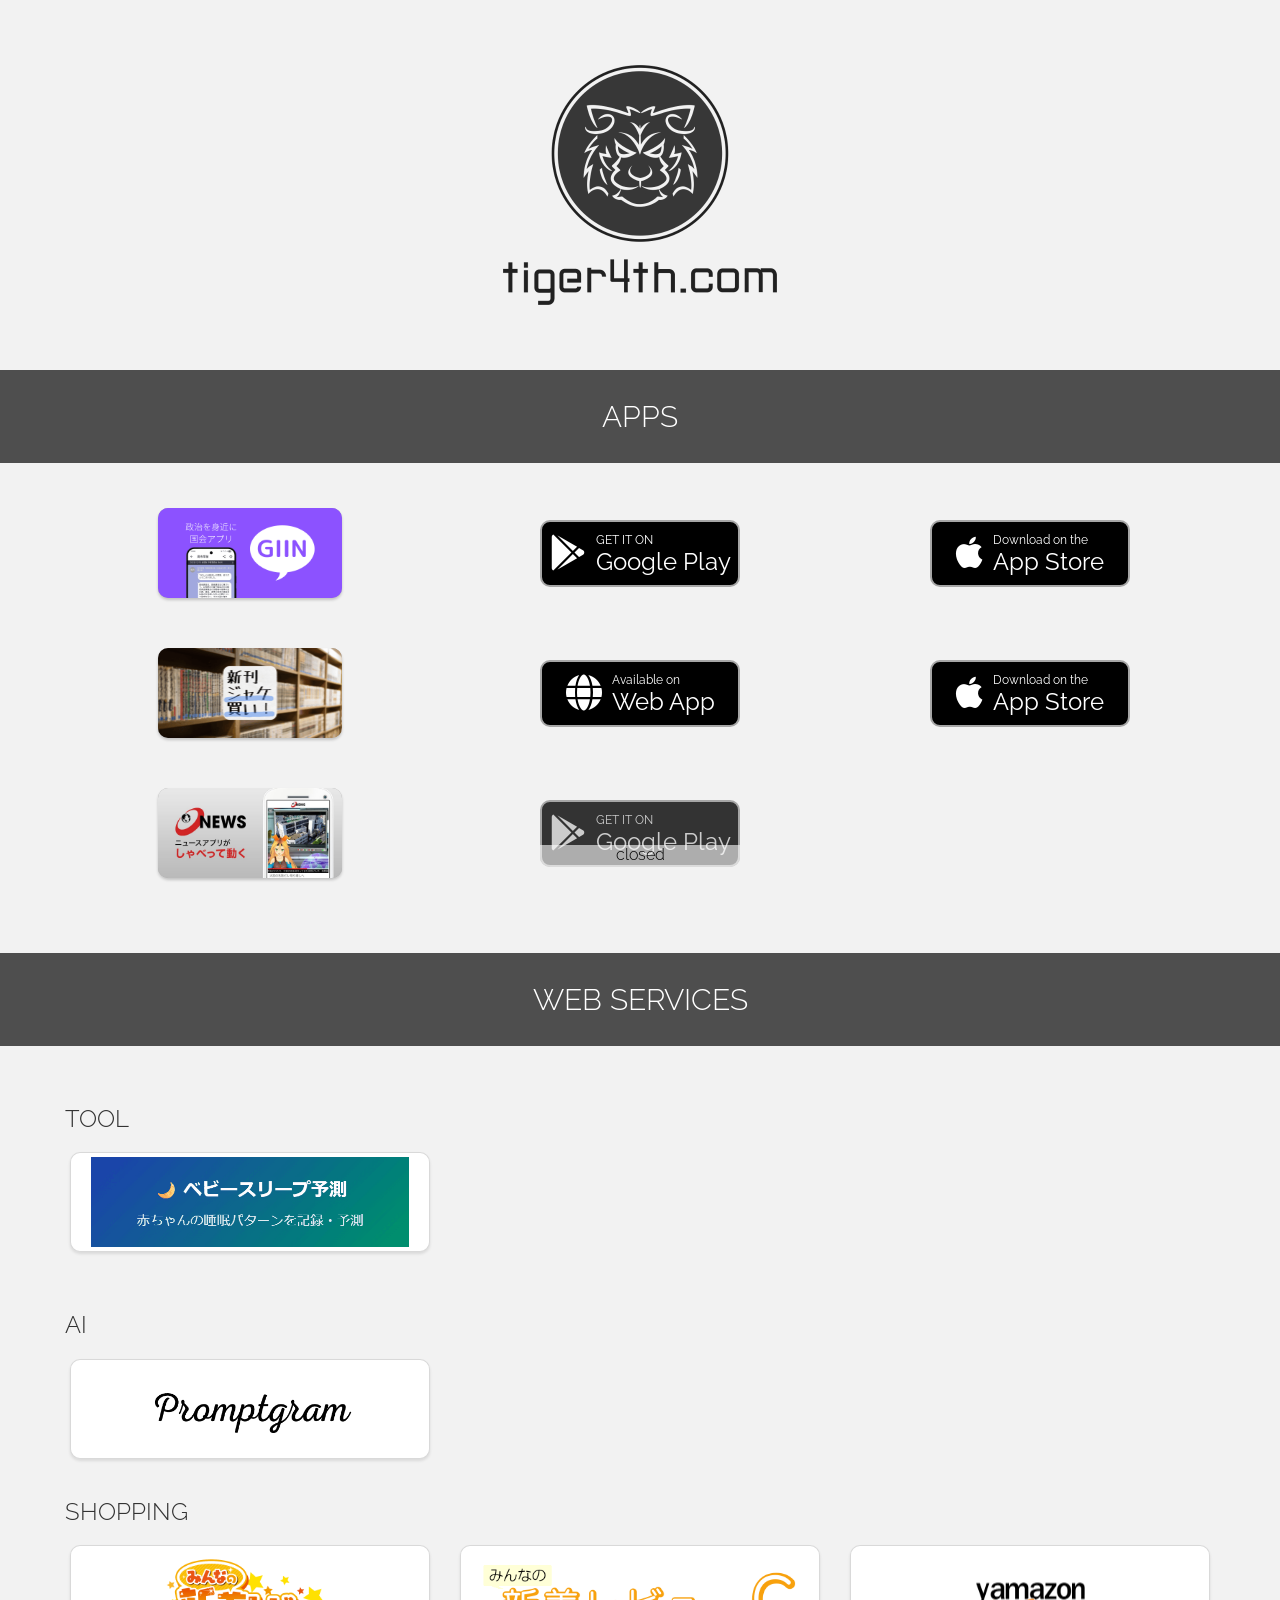
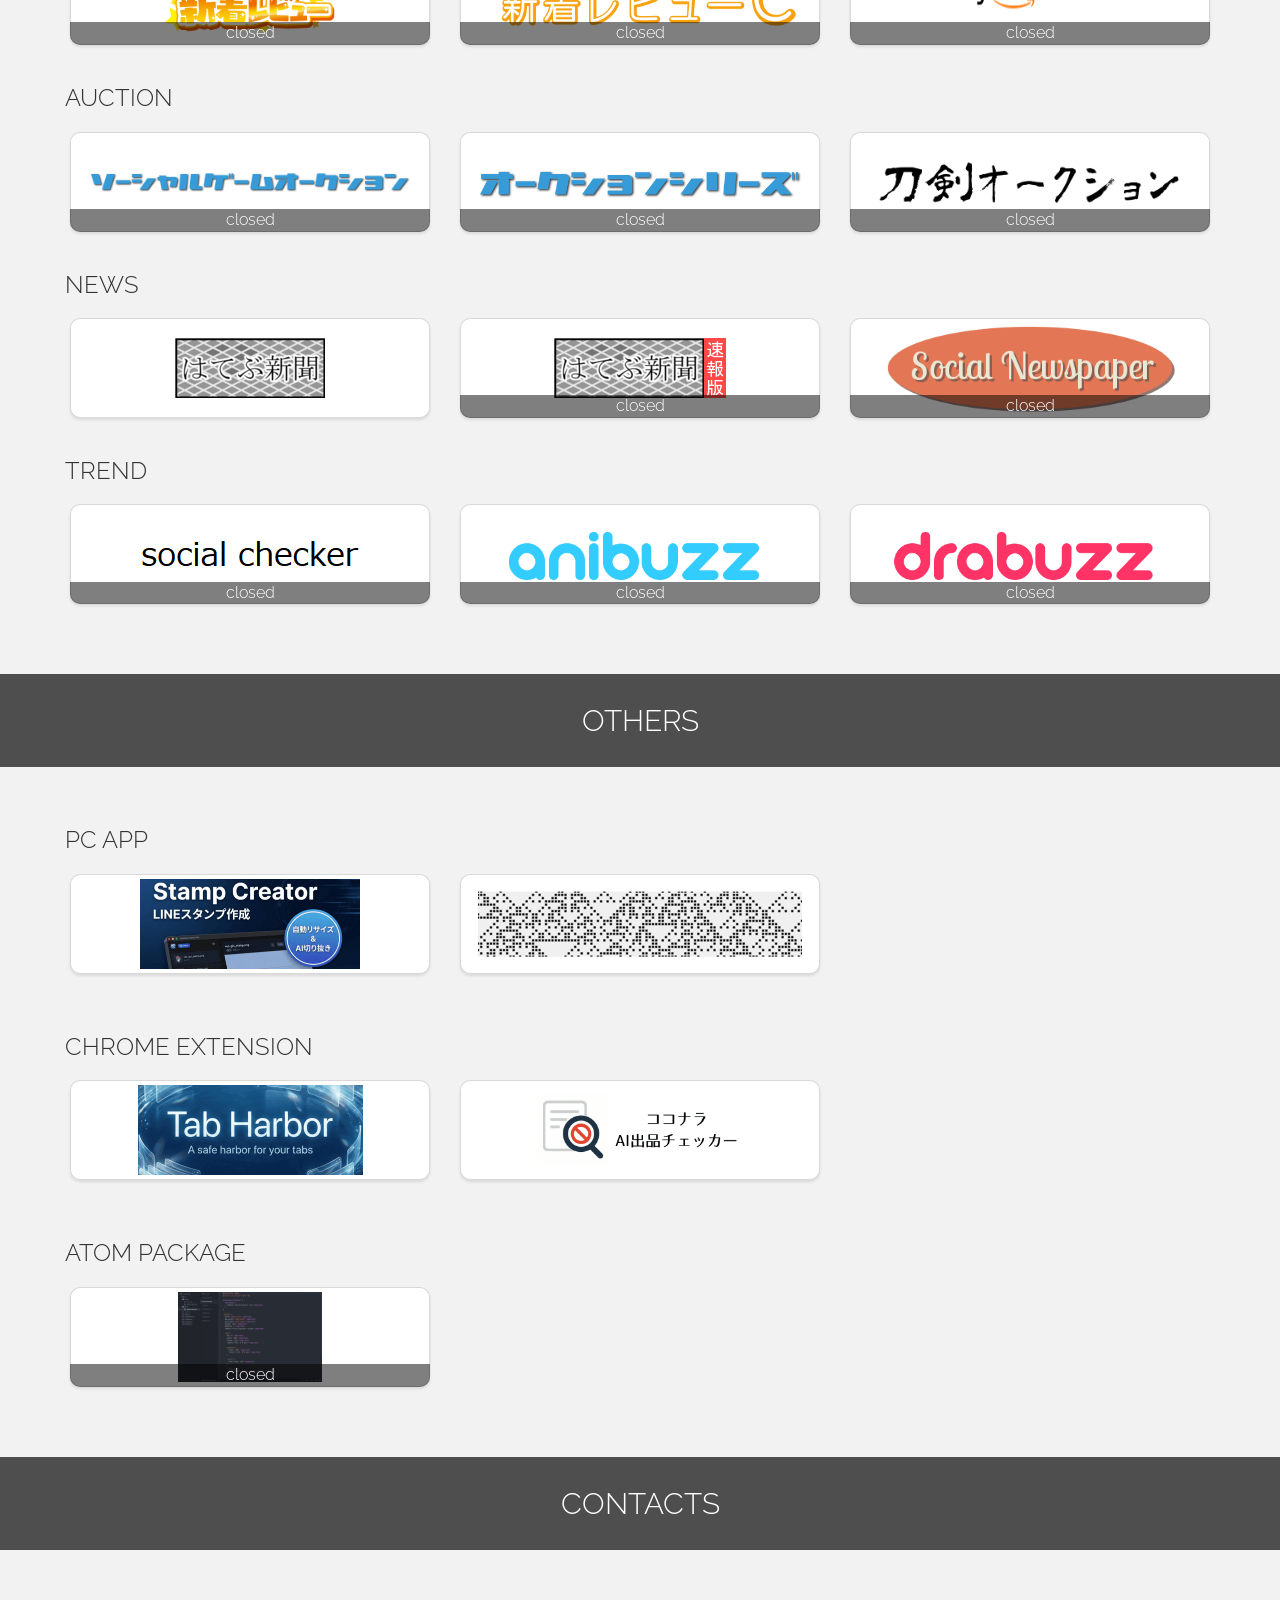
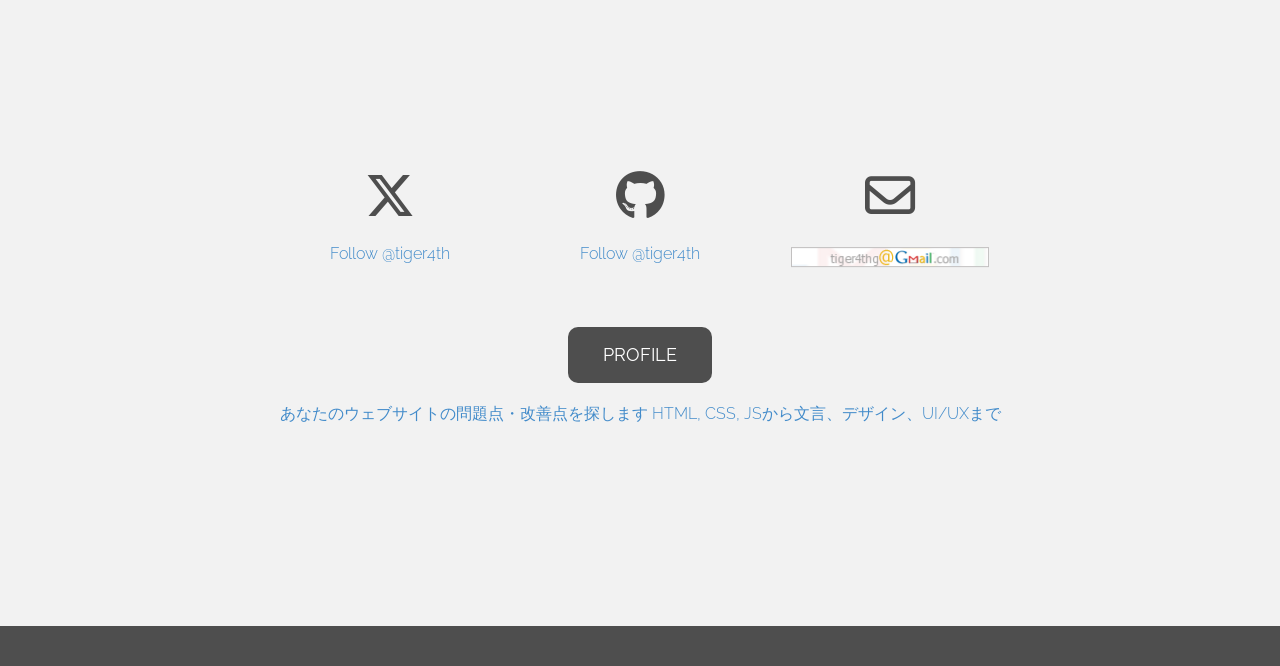
==== index.html @ 5eed29cb "stamp-creator修正" ====
<!DOCTYPE html>
<html xmlns="https://www.w3.org/1999/xhtml" lang="en" xml:lang="en">

<head>
  <meta charset="utf-8">
  <meta http-equiv="X-UA-Compatible" content="IE=edge">
  <meta name="viewport" content="width=device-width, initial-scale=1.0">
  <title>tiger4th.com</title>
  <link href="./css/bootstrap.css" rel="stylesheet">
  <link href="./fontawesome/css/fontawesome.css" rel="stylesheet" />
  <link href="./fontawesome/css/brands.css" rel="stylesheet" />
  <link href="./fontawesome/css/regular.css" rel="stylesheet" />
  <link href="./fontawesome/css/solid.css" rel="stylesheet" />
  <link href="./css/style.css" rel="stylesheet">
  <link rel="apple-touch-icon" sizes="57x57" href="/apple-touch-icon-57x57.png">
  <link rel="apple-touch-icon" sizes="60x60" href="/apple-touch-icon-60x60.png">
  <link rel="apple-touch-icon" sizes="72x72" href="/apple-touch-icon-72x72.png">
  <link rel="apple-touch-icon" sizes="76x76" href="/apple-touch-icon-76x76.png">
  <link rel="apple-touch-icon" sizes="114x114" href="/apple-touch-icon-114x114.png">
  <link rel="apple-touch-icon" sizes="120x120" href="/apple-touch-icon-120x120.png">
  <link rel="apple-touch-icon" sizes="144x144" href="/apple-touch-icon-144x144.png">
  <link rel="apple-touch-icon" sizes="152x152" href="/apple-touch-icon-152x152.png">
  <link rel="apple-touch-icon" sizes="180x180" href="/apple-touch-icon-180x180.png">
  <link rel="icon" type="image/png" href="/favicon-32x32.png" sizes="32x32">
  <link rel="icon" type="image/png" href="/favicon-194x194.png" sizes="194x194">
  <link rel="icon" type="image/png" href="/favicon-96x96.png" sizes="96x96">
  <link rel="icon" type="image/png" href="/android-chrome-192x192.png" sizes="192x192">
  <link rel="icon" type="image/png" href="/favicon-16x16.png" sizes="16x16">
  <link rel="manifest" href="/manifest.json">
  <link rel="mask-icon" href="/safari-pinned-tab.svg" color="#5bbad5">
  <meta name="msapplication-TileColor" content="#f2f2f2">
  <meta name="msapplication-TileImage" content="/mstile-144x144.png">
  <meta name="theme-color" content="#ffffff">
  <meta property="og:title" content="tiger4th.com">
  <meta property="og:type" content="website">
  <meta property="og:url" content="https://tiger4th.com/">
  <meta property="og:image" content="https://tiger4th.com/image/ogp.png">
  <!-- Google tag (gtag.js) -->
  <script async src="https://www.googletagmanager.com/gtag/js?id=G-H9Q6GVJRWH"></script>
  <script>
    window.dataLayer = window.dataLayer || [];
    function gtag() { dataLayer.push(arguments); }
    gtag('js', new Date());

    gtag('config', 'G-H9Q6GVJRWH');
  </script>
  <script type="text/javascript"
    src="https://platform-api.sharethis.com/js/sharethis.js#property=65992480081c7f001970f80d&product=inline-share-buttons&source=platform"
    async="async"></script>
</head>

<body>
  <div class="logo">
    <h1><img src="image/logo.png" alt="tiger4th.com"></h1>
  </div>

  <div class="title">
    <div class="container">
      <div class="row centered">
        <h2>APPS</h2>
      </div>
    </div>
  </div>

  <div class="container mt">
    <div class="row mt">
      <div class="centered">
        <div class="col-md-4">
          <div class="box">
            <a href="https://tiger4th.com/lp/giin/" target="_blank">
              <img src="image/giin.png" alt="GIIN（ギイン）" class="app-image">
            </a>
          </div>
        </div>
        <div class="col-md-4">
          <div class="box -app">
            <a href="https://play.google.com/store/apps/details?id=com.tiger4th.giin" target="_blank" class="btn-app">
              <i class="fa-brands fa-google-play"></i>
              <div>
                <span class="btn-app-text-small">GET IT ON</span><br>
                <span class="btn-app-text">Google Play</span>
              </div>
            </a>
          </div>
        </div>
        <div class="col-md-4">
          <div class="box -app">
            <a href="https://apps.apple.com/jp/app/id6758155810" target="_blank" class="btn-app">
              <i class="fa-brands fa-apple"></i>
              <div>
                <span class="btn-app-text-small">Download on the</span><br>
                <span class="btn-app-text">App Store</span>
              </div>
            </a>
          </div>
        </div>
      </div>
    </div>
    <div class="row mt">
      <div class="centered">
        <div class="col-md-4">
          <div class="box">
            <a href="https://tiger4th.com/jacket/" target="_blank">
              <img src="image/jacket.png" alt="新刊ジャケ買い！" class="app-image">
            </a>
          </div>
        </div>
        <div class="col-md-4">
          <div class="box -app">
            <a href="https://tiger4th.com/jacket/" target="_blank" class="btn-app">
              <i class="fa-solid fa-globe"></i>
              <div>
                <span class="btn-app-text-small">Available on</span><br>
                <span class="btn-app-text">Web App</span>
              </div>
            </a>
          </div>
        </div>
        <div class="col-md-4">
          <div class="box -app">
            <a href="https://itunes.apple.com/jp/app/id1077352084" target="_blank" class="btn-app">
              <i class="fa-brands fa-apple"></i>
              <div>
                <span class="btn-app-text-small">Download on the</span><br>
                <span class="btn-app-text">App Store</span>
              </div>
            </a>
          </div>
        </div>
        <!-- <div class="col-md-4">
          <div class="box">
            <a href="https://play.google.com/store/apps/details?id=com.tiger4th.jacket" target="_blank">
              <img src="https://play.google.com/intl/en_us/badges/images/generic/en_badge_web_generic.png"
                   alt="Get it on Google Play"/>
            </a>
          </div>
        </div>
        <div class="col-md-4">
          <div class="box">
            <a href="https://itunes.apple.com/jp/app/xin-kanjake-maii!-manga-raitonoberuno/id1077352084?mt=8" target="_blank">
              <img src="image/Download_on_the_App_Store_Badge_US-UK_RGB_blk_092917.svg"
                   alt="Download on the App Store"
                   width="200px" />
            </a>
          </div>
        </div> -->
      </div>
    </div>
    <div class="row mt">
      <div class="centered">
        <div class="col-md-4">
          <div class="box">
            <a href="https://www.youtube.com/live/lsujyuPHnxE?si=DpBpFKjRRNSnfrzw&t=2814" target="_blank">
              <img src="image/onews.jpg" alt="ONEWS" class="app-image">
            </a>
          </div>
        </div>
        <div class="col-md-4">
          <div class="box -app">
            <a href="https://play.google.com/store/apps/details?id=com.tiger4th.onews" target="_blank"
              class="btn-app -closed">
              <i class="fa-brands fa-google-play"></i>
              <div>
                <span class="btn-app-text-small">GET IT ON</span><br>
                <span class="btn-app-text">Google Play</span>
              </div>
              <div class="app-closed"></div>
            </a>
          </div>
        </div>
        <!-- <div class="col-md-4">
          <div class="box">
            <a href="https://play.google.com/store/apps/details?id=com.tiger4th.onews" target="_blank">
              <img src="https://play.google.com/intl/en_us/badges/images/generic/en_badge_web_generic.png"
                   alt="Get it on Google Play"/>
            </a>
          </div>
        </div> -->
      </div>
    </div>
  </div>

  <div class="title">
    <div class="container">
      <div class="row centered">
        <h2>WEB SERVICES</h2>
      </div>
    </div>
  </div>

  <div class="container mt">
    <div class="row mt">
      <h3 class="ml">TOOL</h3>
      <div class="centered">
        <div class="col-md-4">
          <a href="https://tiger4th.com/baby-sleep/" target="_blank">
            <div class="card">
              <img src="image/baby_sleep.png" alt="Baby Sleep">
            </div>
          </a>
        </div>
      </div>
    </div>

    <div class="row mt">
      <h3 class="ml">AI</h3>
      <div class="centered">
        <div class="col-md-4">
          <a href="https://tiger4th.adalo.com/promptgram" target="_blank">
            <div class="card">
              <img src="image/promptgram.png" alt="promptgram">
            </div>
          </a>
        </div>
      </div>
    </div>

    <div class="row">
      <h3 class="ml">SHOPPING</h3>
      <div class="centered">
        <div class="col-md-4">
          <a href="https://minrev.main.jp/" target="_blank">
            <div class="card">
              <img src="image/minrev.png" alt="みんなの新着レビュー">
              <div class="closed"></div>
            </div>
          </a>
        </div>
        <div class="col-md-4">
          <a href="https://minrev.main.jp/c/" target="_blank">
            <div class="card">
              <img src="image/minrevc.png" alt="みんなの新着レビューC">
              <div class="closed"></div>
            </div>
          </a>
        </div>
        <div class="col-md-4">
          <a href="https://tiger4th.com/yamazon/" target="_blank">
            <div class="card">
              <img src="image/yamazon.png" alt="Yamazon">
              <div class="closed"></div>
            </div>
          </a>
        </div>
      </div>
    </div>

    <div class="row">
      <h3 class="ml">AUCTION</h3>
      <div class="centered">
        <div class="col-md-4">
          <a href="https://tiger4th.com/sga/" target="_blank">
            <div class="card">
              <img src="image/sga.png" alt="ソーシャルゲームオークション">
              <div class="closed"></div>
            </div>
          </a>
        </div>
        <div class="col-md-4">
          <a href="https://tiger4th.com/auc/" target="_blank">
            <div class="card">
              <img src="image/auc.png" alt="オークションシリーズ">
              <div class="closed"></div>
            </div>
          </a>
        </div>
        <div class="col-md-4">
          <a href="https://tiger4th.com/sword/" target="_blank">
            <div class="card">
              <img src="image/sword.png" alt="刀剣オークション">
              <div class="closed"></div>
            </div>
          </a>
        </div>
      </div>
    </div>

    <div class="row">
      <h3 class="ml">NEWS</h3>
      <div class="centered">
        <div class="col-md-4">
          <a href="https://tiger4th.com/hatebu/" target="_blank">
            <div class="card">
              <img src="image/hatebu.png" alt="はてぶ新聞">
            </div>
          </a>
        </div>
        <div class="col-md-4">
          <a href="https://tiger4th.com/hatebu_ex/" target="_blank">
            <div class="card">
              <img src="image/hatebu_ex.png" alt="はてぶ新聞 速報版">
              <div class="closed"></div>
            </div>
          </a>
        </div>
        <div class="col-md-4">
          <a href="https://tiger4th.com/snews/" target="_blank">
            <div class="card">
              <img src="image/snews.png" alt="Social Newspaper">
              <div class="closed"></div>
            </div>
          </a>
        </div>
      </div>
    </div>

    <div class="row">
      <h3 class="ml">TREND</h3>
      <div class="centered">
        <div class="col-md-4">
          <a href="https://tiger4th.com/sc/" target="_blank">
            <div class="card">
              <img src="image/sc.png" alt="social checker">
              <div class="closed"></div>
            </div>
          </a>
        </div>
        <div class="col-md-4">
          <a href="https://tiger4th.com/anibuzz/" target="_blank">
            <div class="card">
              <img src="image/anibuzz.png" alt="anibuzz">
              <div class="closed"></div>
            </div>
          </a>
        </div>
        <div class="col-md-4">
          <a href="https://tiger4th.com/drabuzz/" target="_blank">
            <div class="card">
              <img src="image/drabuzz.png" alt="drabuzz">
              <div class="closed"></div>
            </div>
          </a>
        </div>
      </div>
    </div>
  </div>

  <div class="title">
    <div class="container">
      <div class="row centered">
        <h2>OTHERS</h2>
      </div>
    </div>
  </div>

  <div class="container mt">
    <div class="row mt">
      <h3 class="ml">PC APP</h3>
      <div class="centered">
        <div class="col-md-4">
          <a href="https://tiger4th.com/lp/stamp-creator/" target="_blank">
            <div class="card">
              <img src="image/stamp_creator.png" alt="Stamp Creator">
            </div>
          </a>
        </div>
        <div class="col-md-4">
          <a href="https://tiger4th.com/others/">
            <div class="card">
              <img src="image/others.png" alt="cell">
            </div>
          </a>
        </div>
      </div>
    </div>

    <div class="row mt">
      <h3 class="ml">CHROME EXTENSION</h3>
      <div class="centered">
        <div class="col-md-4">
          <a href="https://chromewebstore.google.com/detail/tab-harbor-auto-organize/djjalhkkgnanpmofdfaifnmbkahicagh"
            target="_blank">
            <div class="card">
              <img src="image/tab_harbor.png" alt="Tab Harbor">
            </div>
          </a>
        </div>
        <div class="col-md-4">
          <a href="https://chromewebstore.google.com/detail/%E3%82%B3%E3%82%B3%E3%83%8A%E3%83%A9ai%E5%87%BA%E5%93%81%E3%83%81%E3%82%A7%E3%83%83%E3%82%AB%E3%83%BC/ljjeinchaocpdcpjpgfoepnjogoahnop"
            target="_blank">
            <div class="card">
              <img src="image/coconala_ai_listing_checker.png" alt="ココナラAI出品チェッカー">
            </div>
          </a>
        </div>
      </div>
    </div>

    <div class="row mt">
      <h3 class="ml">ATOM PACKAGE</h3>
      <div class="centered">
        <div class="col-md-4">
          <a href="https://github.com/tiger4th/vertical-tabs" target="_blank">
            <div class="card">
              <img src="image/atom.png" alt="atom">
              <div class="closed"></div>
            </div>
          </a>
        </div>
      </div>
    </div>
  </div>

  <div class="title">
    <div class="container">
      <div class="row centered">
        <h2>CONTACTS</h2>
      </div>
    </div>
  </div>

  <div class="social">
    <div class="container">
      <div class="row centered">
        <div class="col-lg-8 col-lg-offset-2">
          <div class="col-md-4 mt">
            <i class="fa-brands fa-x-twitter"></i><br><br>
            <a href="https://twitter.com/tiger4th" class="twitter-follow-button" data-show-count="false"
              data-size="large">Follow @tiger4th</a>
            <script>!function (d, s, id) { var js, fjs = d.getElementsByTagName(s)[0], p = /^http:/.test(d.location) ? 'http' : 'https'; if (!d.getElementById(id)) { js = d.createElement(s); js.id = id; js.src = p + '://platform.twitter.com/widgets.js'; fjs.parentNode.insertBefore(js, fjs); } }(document, 'script', 'twitter-wjs');</script>
          </div>
          <div class="col-md-4 mt">
            <i class="fa-brands fa-github"></i><br><br>
            <a class="github-button" href="https://github.com/tiger4th" data-size="large"
              aria-label="Follow @tiger4th on GitHub">Follow @tiger4th</a>
            <script async defer src="https://buttons.github.io/buttons.js"></script>
          </div>
          <div class="col-md-4 mt">
            <i class="fa-regular fa-envelope"></i><br><br>
            <img src="image/gmail.png" alt="gmail" class="mail">
          </div>
        </div>
      </div>
      <div class="row centered">
        <a href="https://profile.coconala.com/users/167331" target="_blank" class="btn">PROFILE</a>
      </div>
      <div class="row centered mt">
        <a class="coconala-widget" href="https://coconala.com/services/200062" data-service_id="200062" data-width="300"
          data-comment="1" data-invite="1" data-user_id="167331">あなたのウェブサイトの問題点・改善点を探します HTML, CSS,
          JSから文言、デザイン、UI/UXまで</a>
        <script>!function (d, s, id) { var js, fjs = d.getElementsByTagName(s)[0], p = /^http:/.test(d.location) ? 'http' : 'https'; if (!d.getElementById(id)) { js = d.createElement(s); js.id = id; js.src = p + '://coconala.com/js/coconala_widget.js'; fjs.parentNode.insertBefore(js, fjs); } }(document, 'script', 'coconala-wjs');</script>
      </div>
    </div>
  </div>

  <div class="ad">
    <div class="centered">
      <script async src="https://pagead2.googlesyndication.com/pagead/js/adsbygoogle.js?client=ca-pub-8381218834058340"
        crossorigin="anonymous"></script>
      <!-- topページ下 -->
      <ins class="adsbygoogle" style="display:block" data-ad-client="ca-pub-8381218834058340" data-ad-slot="2338856638"
        data-ad-format="auto" data-full-width-responsive="true"></ins>
      <script>
        (adsbygoogle = window.adsbygoogle || []).push({});
      </script>
    </div>
  </div>

  <div class="share">
    <div class="sharethis-inline-share-buttons"></div>
  </div>
</body>

</html>
---- fontawesome/css/brands.css ----
/*!
 * Font Awesome Free 6.5.2 by @fontawesome - https://fontawesome.com
 * License - https://fontawesome.com/license/free (Icons: CC BY 4.0, Fonts: SIL OFL 1.1, Code: MIT License)
 * Copyright 2024 Fonticons, Inc.
 */
:root, :host {
  --fa-style-family-brands: 'Font Awesome 6 Brands';
  --fa-font-brands: normal 400 1em/1 'Font Awesome 6 Brands'; }

@font-face {
  font-family: 'Font Awesome 6 Brands';
  font-style: normal;
  font-weight: 400;
  font-display: block;
  src: url("../webfonts/fa-brands-400.woff2") format("woff2"), url("../webfonts/fa-brands-400.ttf") format("truetype"); }

.fab,
.fa-brands {
  font-weight: 400; }

.fa-monero:before {
  content: "\f3d0"; }

.fa-hooli:before {
  content: "\f427"; }

.fa-yelp:before {
  content: "\f1e9"; }

.fa-cc-visa:before {
  content: "\f1f0"; }

.fa-lastfm:before {
  content: "\f202"; }

.fa-shopware:before {
  content: "\f5b5"; }

.fa-creative-commons-nc:before {
  content: "\f4e8"; }

.fa-aws:before {
  content: "\f375"; }

.fa-redhat:before {
  content: "\f7bc"; }

.fa-yoast:before {
  content: "\f2b1"; }

.fa-cloudflare:before {
  content: "\e07d"; }

.fa-ups:before {
  content: "\f7e0"; }

.fa-pixiv:before {
  content: "\e640"; }

.fa-wpexplorer:before {
  content: "\f2de"; }

.fa-dyalog:before {
  content: "\f399"; }

.fa-bity:before {
  content: "\f37a"; }

.fa-stackpath:before {
  content: "\f842"; }

.fa-buysellads:before {
  content: "\f20d"; }

.fa-first-order:before {
  content: "\f2b0"; }

.fa-modx:before {
  content: "\f285"; }

.fa-guilded:before {
  content: "\e07e"; }

.fa-vnv:before {
  content: "\f40b"; }

.fa-square-js:before {
  content: "\f3b9"; }

.fa-js-square:before {
  content: "\f3b9"; }

.fa-microsoft:before {
  content: "\f3ca"; }

.fa-qq:before {
  content: "\f1d6"; }

.fa-orcid:before {
  content: "\f8d2"; }

.fa-java:before {
  content: "\f4e4"; }

.fa-invision:before {
  content: "\f7b0"; }

.fa-creative-commons-pd-alt:before {
  content: "\f4ed"; }

.fa-centercode:before {
  content: "\f380"; }

.fa-glide-g:before {
  content: "\f2a6"; }

.fa-drupal:before {
  content: "\f1a9"; }

.fa-jxl:before {
  content: "\e67b"; }

.fa-hire-a-helper:before {
  content: "\f3b0"; }

.fa-creative-commons-by:before {
  content: "\f4e7"; }

.fa-unity:before {
  content: "\e049"; }

.fa-whmcs:before {
  content: "\f40d"; }

.fa-rocketchat:before {
  content: "\f3e8"; }

.fa-vk:before {
  content: "\f189"; }

.fa-untappd:before {
  content: "\f405"; }

.fa-mailchimp:before {
  content: "\f59e"; }

.fa-css3-alt:before {
  content: "\f38b"; }

.fa-square-reddit:before {
  content: "\f1a2"; }

.fa-reddit-square:before {
  content: "\f1a2"; }

.fa-vimeo-v:before {
  content: "\f27d"; }

.fa-contao:before {
  content: "\f26d"; }

.fa-square-font-awesome:before {
  content: "\e5ad"; }

.fa-deskpro:before {
  content: "\f38f"; }

.fa-brave:before {
  content: "\e63c"; }

.fa-sistrix:before {
  content: "\f3ee"; }

.fa-square-instagram:before {
  content: "\e055"; }

.fa-instagram-square:before {
  content: "\e055"; }

.fa-battle-net:before {
  content: "\f835"; }

.fa-the-red-yeti:before {
  content: "\f69d"; }

.fa-square-hacker-news:before {
  content: "\f3af"; }

.fa-hacker-news-square:before {
  content: "\f3af"; }

.fa-edge:before {
  content: "\f282"; }

.fa-threads:before {
  content: "\e618"; }

.fa-napster:before {
  content: "\f3d2"; }

.fa-square-snapchat:before {
  content: "\f2ad"; }

.fa-snapchat-square:before {
  content: "\f2ad"; }

.fa-google-plus-g:before {
  content: "\f0d5"; }

.fa-artstation:before {
  content: "\f77a"; }

.fa-markdown:before {
  content: "\f60f"; }

.fa-sourcetree:before {
  content: "\f7d3"; }

.fa-google-plus:before {
  content: "\f2b3"; }

.fa-diaspora:before {
  content: "\f791"; }

.fa-foursquare:before {
  content: "\f180"; }

.fa-stack-overflow:before {
  content: "\f16c"; }

.fa-github-alt:before {
  content: "\f113"; }

.fa-phoenix-squadron:before {
  content: "\f511"; }

.fa-pagelines:before {
  content: "\f18c"; }

.fa-algolia:before {
  content: "\f36c"; }

.fa-red-river:before {
  content: "\f3e3"; }

.fa-creative-commons-sa:before {
  content: "\f4ef"; }

.fa-safari:before {
  content: "\f267"; }

.fa-google:before {
  content: "\f1a0"; }

.fa-square-font-awesome-stroke:before {
  content: "\f35c"; }

.fa-font-awesome-alt:before {
  content: "\f35c"; }

.fa-atlassian:before {
  content: "\f77b"; }

.fa-linkedin-in:before {
  content: "\f0e1"; }

.fa-digital-ocean:before {
  content: "\f391"; }

.fa-nimblr:before {
  content: "\f5a8"; }

.fa-chromecast:before {
  content: "\f838"; }

.fa-evernote:before {
  content: "\f839"; }

.fa-hacker-news:before {
  content: "\f1d4"; }

.fa-creative-commons-sampling:before {
  content: "\f4f0"; }

.fa-adversal:before {
  content: "\f36a"; }

.fa-creative-commons:before {
  content: "\f25e"; }

.fa-watchman-monitoring:before {
  content: "\e087"; }

.fa-fonticons:before {
  content: "\f280"; }

.fa-weixin:before {
  content: "\f1d7"; }

.fa-shirtsinbulk:before {
  content: "\f214"; }

.fa-codepen:before {
  content: "\f1cb"; }

.fa-git-alt:before {
  content: "\f841"; }

.fa-lyft:before {
  content: "\f3c3"; }

.fa-rev:before {
  content: "\f5b2"; }

.fa-windows:before {
  content: "\f17a"; }

.fa-wizards-of-the-coast:before {
  content: "\f730"; }

.fa-square-viadeo:before {
  content: "\f2aa"; }

.fa-viadeo-square:before {
  content: "\f2aa"; }

.fa-meetup:before {
  content: "\f2e0"; }

.fa-centos:before {
  content: "\f789"; }

.fa-adn:before {
  content: "\f170"; }

.fa-cloudsmith:before {
  content: "\f384"; }

.fa-opensuse:before {
  content: "\e62b"; }

.fa-pied-piper-alt:before {
  content: "\f1a8"; }

.fa-square-dribbble:before {
  content: "\f397"; }

.fa-dribbble-square:before {
  content: "\f397"; }

.fa-codiepie:before {
  content: "\f284"; }

.fa-node:before {
  content: "\f419"; }

.fa-mix:before {
  content: "\f3cb"; }

.fa-steam:before {
  content: "\f1b6"; }

.fa-cc-apple-pay:before {
  content: "\f416"; }

.fa-scribd:before {
  content: "\f28a"; }

.fa-debian:before {
  content: "\e60b"; }

.fa-openid:before {
  content: "\f19b"; }

.fa-instalod:before {
  content: "\e081"; }

.fa-expeditedssl:before {
  content: "\f23e"; }

.fa-sellcast:before {
  content: "\f2da"; }

.fa-square-twitter:before {
  content: "\f081"; }

.fa-twitter-square:before {
  content: "\f081"; }

.fa-r-project:before {
  content: "\f4f7"; }

.fa-delicious:before {
  content: "\f1a5"; }

.fa-freebsd:before {
  content: "\f3a4"; }

.fa-vuejs:before {
  content: "\f41f"; }

.fa-accusoft:before {
  content: "\f369"; }

.fa-ioxhost:before {
  content: "\f208"; }

.fa-fonticons-fi:before {
  content: "\f3a2"; }

.fa-app-store:before {
  content: "\f36f"; }

.fa-cc-mastercard:before {
  content: "\f1f1"; }

.fa-itunes-note:before {
  content: "\f3b5"; }

.fa-golang:before {
  content: "\e40f"; }

.fa-kickstarter:before {
  content: "\f3bb"; }

.fa-square-kickstarter:before {
  content: "\f3bb"; }

.fa-grav:before {
  content: "\f2d6"; }

.fa-weibo:before {
  content: "\f18a"; }

.fa-uncharted:before {
  content: "\e084"; }

.fa-firstdraft:before {
  content: "\f3a1"; }

.fa-square-youtube:before {
  content: "\f431"; }

.fa-youtube-square:before {
  content: "\f431"; }

.fa-wikipedia-w:before {
  content: "\f266"; }

.fa-wpressr:before {
  content: "\f3e4"; }

.fa-rendact:before {
  content: "\f3e4"; }

.fa-angellist:before {
  content: "\f209"; }

.fa-galactic-republic:before {
  content: "\f50c"; }

.fa-nfc-directional:before {
  content: "\e530"; }

.fa-skype:before {
  content: "\f17e"; }

.fa-joget:before {
  content: "\f3b7"; }

.fa-fedora:before {
  content: "\f798"; }

.fa-stripe-s:before {
  content: "\f42a"; }

.fa-meta:before {
  content: "\e49b"; }

.fa-laravel:before {
  content: "\f3bd"; }

.fa-hotjar:before {
  content: "\f3b1"; }

.fa-bluetooth-b:before {
  content: "\f294"; }

.fa-square-letterboxd:before {
  content: "\e62e"; }

.fa-sticker-mule:before {
  content: "\f3f7"; }

.fa-creative-commons-zero:before {
  content: "\f4f3"; }

.fa-hips:before {
  content: "\f452"; }

.fa-behance:before {
  content: "\f1b4"; }

.fa-reddit:before {
  content: "\f1a1"; }

.fa-discord:before {
  content: "\f392"; }

.fa-chrome:before {
  content: "\f268"; }

.fa-app-store-ios:before {
  content: "\f370"; }

.fa-cc-discover:before {
  content: "\f1f2"; }

.fa-wpbeginner:before {
  content: "\f297"; }

.fa-confluence:before {
  content: "\f78d"; }

.fa-shoelace:before {
  content: "\e60c"; }

.fa-mdb:before {
  content: "\f8ca"; }

.fa-dochub:before {
  content: "\f394"; }

.fa-accessible-icon:before {
  content: "\f368"; }

.fa-ebay:before {
  content: "\f4f4"; }

.fa-amazon:before {
  content: "\f270"; }

.fa-unsplash:before {
  content: "\e07c"; }

.fa-yarn:before {
  content: "\f7e3"; }

.fa-square-steam:before {
  content: "\f1b7"; }

.fa-steam-square:before {
  content: "\f1b7"; }

.fa-500px:before {
  content: "\f26e"; }

.fa-square-vimeo:before {
  content: "\f194"; }

.fa-vimeo-square:before {
  content: "\f194"; }

.fa-asymmetrik:before {
  content: "\f372"; }

.fa-font-awesome:before {
  content: "\f2b4"; }

.fa-font-awesome-flag:before {
  content: "\f2b4"; }

.fa-font-awesome-logo-full:before {
  content: "\f2b4"; }

.fa-gratipay:before {
  content: "\f184"; }

.fa-apple:before {
  content: "\f179"; }

.fa-hive:before {
  content: "\e07f"; }

.fa-gitkraken:before {
  content: "\f3a6"; }

.fa-keybase:before {
  content: "\f4f5"; }

.fa-apple-pay:before {
  content: "\f415"; }

.fa-padlet:before {
  content: "\e4a0"; }

.fa-amazon-pay:before {
  content: "\f42c"; }

.fa-square-github:before {
  content: "\f092"; }

.fa-github-square:before {
  content: "\f092"; }

.fa-stumbleupon:before {
  content: "\f1a4"; }

.fa-fedex:before {
  content: "\f797"; }

.fa-phoenix-framework:before {
  content: "\f3dc"; }

.fa-shopify:before {
  content: "\e057"; }

.fa-neos:before {
  content: "\f612"; }

.fa-square-threads:before {
  content: "\e619"; }

.fa-hackerrank:before {
  content: "\f5f7"; }

.fa-researchgate:before {
  content: "\f4f8"; }

.fa-swift:before {
  content: "\f8e1"; }

.fa-angular:before {
  content: "\f420"; }

.fa-speakap:before {
  content: "\f3f3"; }

.fa-angrycreative:before {
  content: "\f36e"; }

.fa-y-combinator:before {
  content: "\f23b"; }

.fa-empire:before {
  content: "\f1d1"; }

.fa-envira:before {
  content: "\f299"; }

.fa-google-scholar:before {
  content: "\e63b"; }

.fa-square-gitlab:before {
  content: "\e5ae"; }

.fa-gitlab-square:before {
  content: "\e5ae"; }

.fa-studiovinari:before {
  content: "\f3f8"; }

.fa-pied-piper:before {
  content: "\f2ae"; }

.fa-wordpress:before {
  content: "\f19a"; }

.fa-product-hunt:before {
  content: "\f288"; }

.fa-firefox:before {
  content: "\f269"; }

.fa-linode:before {
  content: "\f2b8"; }

.fa-goodreads:before {
  content: "\f3a8"; }

.fa-square-odnoklassniki:before {
  content: "\f264"; }

.fa-odnoklassniki-square:before {
  content: "\f264"; }

.fa-jsfiddle:before {
  content: "\f1cc"; }

.fa-sith:before {
  content: "\f512"; }

.fa-themeisle:before {
  content: "\f2b2"; }

.fa-page4:before {
  content: "\f3d7"; }

.fa-hashnode:before {
  content: "\e499"; }

.fa-react:before {
  content: "\f41b"; }

.fa-cc-paypal:before {
  content: "\f1f4"; }

.fa-squarespace:before {
  content: "\f5be"; }

.fa-cc-stripe:before {
  content: "\f1f5"; }

.fa-creative-commons-share:before {
  content: "\f4f2"; }

.fa-bitcoin:before {
  content: "\f379"; }

.fa-keycdn:before {
  content: "\f3ba"; }

.fa-opera:before {
  content: "\f26a"; }

.fa-itch-io:before {
  content: "\f83a"; }

.fa-umbraco:before {
  content: "\f8e8"; }

.fa-galactic-senate:before {
  content: "\f50d"; }

.fa-ubuntu:before {
  content: "\f7df"; }

.fa-draft2digital:before {
  content: "\f396"; }

.fa-stripe:before {
  content: "\f429"; }

.fa-houzz:before {
  content: "\f27c"; }

.fa-gg:before {
  content: "\f260"; }

.fa-dhl:before {
  content: "\f790"; }

.fa-square-pinterest:before {
  content: "\f0d3"; }

.fa-pinterest-square:before {
  content: "\f0d3"; }

.fa-xing:before {
  content: "\f168"; }

.fa-blackberry:before {
  content: "\f37b"; }

.fa-creative-commons-pd:before {
  content: "\f4ec"; }

.fa-playstation:before {
  content: "\f3df"; }

.fa-quinscape:before {
  content: "\f459"; }

.fa-less:before {
  content: "\f41d"; }

.fa-blogger-b:before {
  content: "\f37d"; }

.fa-opencart:before {
  content: "\f23d"; }

.fa-vine:before {
  content: "\f1ca"; }

.fa-signal-messenger:before {
  content: "\e663"; }

.fa-paypal:before {
  content: "\f1ed"; }

.fa-gitlab:before {
  content: "\f296"; }

.fa-typo3:before {
  content: "\f42b"; }

.fa-reddit-alien:before {
  content: "\f281"; }

.fa-yahoo:before {
  content: "\f19e"; }

.fa-dailymotion:before {
  content: "\e052"; }

.fa-affiliatetheme:before {
  content: "\f36b"; }

.fa-pied-piper-pp:before {
  content: "\f1a7"; }

.fa-bootstrap:before {
  content: "\f836"; }

.fa-odnoklassniki:before {
  content: "\f263"; }

.fa-nfc-symbol:before {
  content: "\e531"; }

.fa-mintbit:before {
  content: "\e62f"; }

.fa-ethereum:before {
  content: "\f42e"; }

.fa-speaker-deck:before {
  content: "\f83c"; }

.fa-creative-commons-nc-eu:before {
  content: "\f4e9"; }

.fa-patreon:before {
  content: "\f3d9"; }

.fa-avianex:before {
  content: "\f374"; }

.fa-ello:before {
  content: "\f5f1"; }

.fa-gofore:before {
  content: "\f3a7"; }

.fa-bimobject:before {
  content: "\f378"; }

.fa-brave-reverse:before {
  content: "\e63d"; }

.fa-facebook-f:before {
  content: "\f39e"; }

.fa-square-google-plus:before {
  content: "\f0d4"; }

.fa-google-plus-square:before {
  content: "\f0d4"; }

.fa-web-awesome:before {
  content: "\e682"; }

.fa-mandalorian:before {
  content: "\f50f"; }

.fa-first-order-alt:before {
  content: "\f50a"; }

.fa-osi:before {
  content: "\f41a"; }

.fa-google-wallet:before {
  content: "\f1ee"; }

.fa-d-and-d-beyond:before {
  content: "\f6ca"; }

.fa-periscope:before {
  content: "\f3da"; }

.fa-fulcrum:before {
  content: "\f50b"; }

.fa-cloudscale:before {
  content: "\f383"; }

.fa-forumbee:before {
  content: "\f211"; }

.fa-mizuni:before {
  content: "\f3cc"; }

.fa-schlix:before {
  content: "\f3ea"; }

.fa-square-xing:before {
  content: "\f169"; }

.fa-xing-square:before {
  content: "\f169"; }

.fa-bandcamp:before {
  content: "\f2d5"; }

.fa-wpforms:before {
  content: "\f298"; }

.fa-cloudversify:before {
  content: "\f385"; }

.fa-usps:before {
  content: "\f7e1"; }

.fa-megaport:before {
  content: "\f5a3"; }

.fa-magento:before {
  content: "\f3c4"; }

.fa-spotify:before {
  content: "\f1bc"; }

.fa-optin-monster:before {
  content: "\f23c"; }

.fa-fly:before {
  content: "\f417"; }

.fa-aviato:before {
  content: "\f421"; }

.fa-itunes:before {
  content: "\f3b4"; }

.fa-cuttlefish:before {
  content: "\f38c"; }

.fa-blogger:before {
  content: "\f37c"; }

.fa-flickr:before {
  content: "\f16e"; }

.fa-viber:before {
  content: "\f409"; }

.fa-soundcloud:before {
  content: "\f1be"; }

.fa-digg:before {
  content: "\f1a6"; }

.fa-tencent-weibo:before {
  content: "\f1d5"; }

.fa-letterboxd:before {
  content: "\e62d"; }

.fa-symfony:before {
  content: "\f83d"; }

.fa-maxcdn:before {
  content: "\f136"; }

.fa-etsy:before {
  content: "\f2d7"; }

.fa-facebook-messenger:before {
  content: "\f39f"; }

.fa-audible:before {
  content: "\f373"; }

.fa-think-peaks:before {
  content: "\f731"; }

.fa-bilibili:before {
  content: "\e3d9"; }

.fa-erlang:before {
  content: "\f39d"; }

.fa-x-twitter:before {
  content: "\e61b"; }

.fa-cotton-bureau:before {
  content: "\f89e"; }

.fa-dashcube:before {
  content: "\f210"; }

.fa-42-group:before {
  content: "\e080"; }

.fa-innosoft:before {
  content: "\e080"; }

.fa-stack-exchange:before {
  content: "\f18d"; }

.fa-elementor:before {
  content: "\f430"; }

.fa-square-pied-piper:before {
  content: "\e01e"; }

.fa-pied-piper-square:before {
  content: "\e01e"; }

.fa-creative-commons-nd:before {
  content: "\f4eb"; }

.fa-palfed:before {
  content: "\f3d8"; }

.fa-superpowers:before {
  content: "\f2dd"; }

.fa-resolving:before {
  content: "\f3e7"; }

.fa-xbox:before {
  content: "\f412"; }

.fa-square-web-awesome-stroke:before {
  content: "\e684"; }

.fa-searchengin:before {
  content: "\f3eb"; }

.fa-tiktok:before {
  content: "\e07b"; }

.fa-square-facebook:before {
  content: "\f082"; }

.fa-facebook-square:before {
  content: "\f082"; }

.fa-renren:before {
  content: "\f18b"; }

.fa-linux:before {
  content: "\f17c"; }

.fa-glide:before {
  content: "\f2a5"; }

.fa-linkedin:before {
  content: "\f08c"; }

.fa-hubspot:before {
  content: "\f3b2"; }

.fa-deploydog:before {
  content: "\f38e"; }

.fa-twitch:before {
  content: "\f1e8"; }

.fa-ravelry:before {
  content: "\f2d9"; }

.fa-mixer:before {
  content: "\e056"; }

.fa-square-lastfm:before {
  content: "\f203"; }

.fa-lastfm-square:before {
  content: "\f203"; }

.fa-vimeo:before {
  content: "\f40a"; }

.fa-mendeley:before {
  content: "\f7b3"; }

.fa-uniregistry:before {
  content: "\f404"; }

.fa-figma:before {
  content: "\f799"; }

.fa-creative-commons-remix:before {
  content: "\f4ee"; }

.fa-cc-amazon-pay:before {
  content: "\f42d"; }

.fa-dropbox:before {
  content: "\f16b"; }

.fa-instagram:before {
  content: "\f16d"; }

.fa-cmplid:before {
  content: "\e360"; }

.fa-upwork:before {
  content: "\e641"; }

.fa-facebook:before {
  content: "\f09a"; }

.fa-gripfire:before {
  content: "\f3ac"; }

.fa-jedi-order:before {
  content: "\f50e"; }

.fa-uikit:before {
  content: "\f403"; }

.fa-fort-awesome-alt:before {
  content: "\f3a3"; }

.fa-phabricator:before {
  content: "\f3db"; }

.fa-ussunnah:before {
  content: "\f407"; }

.fa-earlybirds:before {
  content: "\f39a"; }

.fa-trade-federation:before {
  content: "\f513"; }

.fa-autoprefixer:before {
  content: "\f41c"; }

.fa-whatsapp:before {
  content: "\f232"; }

.fa-square-upwork:before {
  content: "\e67c"; }

.fa-slideshare:before {
  content: "\f1e7"; }

.fa-google-play:before {
  content: "\f3ab"; }

.fa-viadeo:before {
  content: "\f2a9"; }

.fa-line:before {
  content: "\f3c0"; }

.fa-google-drive:before {
  content: "\f3aa"; }

.fa-servicestack:before {
  content: "\f3ec"; }

.fa-simplybuilt:before {
  content: "\f215"; }

.fa-bitbucket:before {
  content: "\f171"; }

.fa-imdb:before {
  content: "\f2d8"; }

.fa-deezer:before {
  content: "\e077"; }

.fa-raspberry-pi:before {
  content: "\f7bb"; }

.fa-jira:before {
  content: "\f7b1"; }

.fa-docker:before {
  content: "\f395"; }

.fa-screenpal:before {
  content: "\e570"; }

.fa-bluetooth:before {
  content: "\f293"; }

.fa-gitter:before {
  content: "\f426"; }

.fa-d-and-d:before {
  content: "\f38d"; }

.fa-microblog:before {
  content: "\e01a"; }

.fa-cc-diners-club:before {
  content: "\f24c"; }

.fa-gg-circle:before {
  content: "\f261"; }

.fa-pied-piper-hat:before {
  content: "\f4e5"; }

.fa-kickstarter-k:before {
  content: "\f3bc"; }

.fa-yandex:before {
  content: "\f413"; }

.fa-readme:before {
  content: "\f4d5"; }

.fa-html5:before {
  content: "\f13b"; }

.fa-sellsy:before {
  content: "\f213"; }

.fa-square-web-awesome:before {
  content: "\e683"; }

.fa-sass:before {
  content: "\f41e"; }

.fa-wirsindhandwerk:before {
  content: "\e2d0"; }

.fa-wsh:before {
  content: "\e2d0"; }

.fa-buromobelexperte:before {
  content: "\f37f"; }

.fa-salesforce:before {
  content: "\f83b"; }

.fa-octopus-deploy:before {
  content: "\e082"; }

.fa-medapps:before {
  content: "\f3c6"; }

.fa-ns8:before {
  content: "\f3d5"; }

.fa-pinterest-p:before {
  content: "\f231"; }

.fa-apper:before {
  content: "\f371"; }

.fa-fort-awesome:before {
  content: "\f286"; }

.fa-waze:before {
  content: "\f83f"; }

.fa-bluesky:before {
  content: "\e671"; }

.fa-cc-jcb:before {
  content: "\f24b"; }

.fa-snapchat:before {
  content: "\f2ab"; }

.fa-snapchat-ghost:before {
  content: "\f2ab"; }

.fa-fantasy-flight-games:before {
  content: "\f6dc"; }

.fa-rust:before {
  content: "\e07a"; }

.fa-wix:before {
  content: "\f5cf"; }

.fa-square-behance:before {
  content: "\f1b5"; }

.fa-behance-square:before {
  content: "\f1b5"; }

.fa-supple:before {
  content: "\f3f9"; }

.fa-webflow:before {
  content: "\e65c"; }

.fa-rebel:before {
  content: "\f1d0"; }

.fa-css3:before {
  content: "\f13c"; }

.fa-staylinked:before {
  content: "\f3f5"; }

.fa-kaggle:before {
  content: "\f5fa"; }

.fa-space-awesome:before {
  content: "\e5ac"; }

.fa-deviantart:before {
  content: "\f1bd"; }

.fa-cpanel:before {
  content: "\f388"; }

.fa-goodreads-g:before {
  content: "\f3a9"; }

.fa-square-git:before {
  content: "\f1d2"; }

.fa-git-square:before {
  content: "\f1d2"; }

.fa-square-tumblr:before {
  content: "\f174"; }

.fa-tumblr-square:before {
  content: "\f174"; }

.fa-trello:before {
  content: "\f181"; }

.fa-creative-commons-nc-jp:before {
  content: "\f4ea"; }

.fa-get-pocket:before {
  content: "\f265"; }

.fa-perbyte:before {
  content: "\e083"; }

.fa-grunt:before {
  content: "\f3ad"; }

.fa-weebly:before {
  content: "\f5cc"; }

.fa-connectdevelop:before {
  content: "\f20e"; }

.fa-leanpub:before {
  content: "\f212"; }

.fa-black-tie:before {
  content: "\f27e"; }

.fa-themeco:before {
  content: "\f5c6"; }

.fa-python:before {
  content: "\f3e2"; }

.fa-android:before {
  content: "\f17b"; }

.fa-bots:before {
  content: "\e340"; }

.fa-free-code-camp:before {
  content: "\f2c5"; }

.fa-hornbill:before {
  content: "\f592"; }

.fa-js:before {
  content: "\f3b8"; }

.fa-ideal:before {
  content: "\e013"; }

.fa-git:before {
  content: "\f1d3"; }

.fa-dev:before {
  content: "\f6cc"; }

.fa-sketch:before {
  content: "\f7c6"; }

.fa-yandex-international:before {
  content: "\f414"; }

.fa-cc-amex:before {
  content: "\f1f3"; }

.fa-uber:before {
  content: "\f402"; }

.fa-github:before {
  content: "\f09b"; }

.fa-php:before {
  content: "\f457"; }

.fa-alipay:before {
  content: "\f642"; }

.fa-youtube:before {
  content: "\f167"; }

.fa-skyatlas:before {
  content: "\f216"; }

.fa-firefox-browser:before {
  content: "\e007"; }

.fa-replyd:before {
  content: "\f3e6"; }

.fa-suse:before {
  content: "\f7d6"; }

.fa-jenkins:before {
  content: "\f3b6"; }

.fa-twitter:before {
  content: "\f099"; }

.fa-rockrms:before {
  content: "\f3e9"; }

.fa-pinterest:before {
  content: "\f0d2"; }

.fa-buffer:before {
  content: "\f837"; }

.fa-npm:before {
  content: "\f3d4"; }

.fa-yammer:before {
  content: "\f840"; }

.fa-btc:before {
  content: "\f15a"; }

.fa-dribbble:before {
  content: "\f17d"; }

.fa-stumbleupon-circle:before {
  content: "\f1a3"; }

.fa-internet-explorer:before {
  content: "\f26b"; }

.fa-stubber:before {
  content: "\e5c7"; }

.fa-telegram:before {
  content: "\f2c6"; }

.fa-telegram-plane:before {
  content: "\f2c6"; }

.fa-old-republic:before {
  content: "\f510"; }

.fa-odysee:before {
  content: "\e5c6"; }

.fa-square-whatsapp:before {
  content: "\f40c"; }

.fa-whatsapp-square:before {
  content: "\f40c"; }

.fa-node-js:before {
  content: "\f3d3"; }

.fa-edge-legacy:before {
  content: "\e078"; }

.fa-slack:before {
  content: "\f198"; }

.fa-slack-hash:before {
  content: "\f198"; }

.fa-medrt:before {
  content: "\f3c8"; }

.fa-usb:before {
  content: "\f287"; }

.fa-tumblr:before {
  content: "\f173"; }

.fa-vaadin:before {
  content: "\f408"; }

.fa-quora:before {
  content: "\f2c4"; }

.fa-square-x-twitter:before {
  content: "\e61a"; }

.fa-reacteurope:before {
  content: "\f75d"; }

.fa-medium:before {
  content: "\f23a"; }

.fa-medium-m:before {
  content: "\f23a"; }

.fa-amilia:before {
  content: "\f36d"; }

.fa-mixcloud:before {
  content: "\f289"; }

.fa-flipboard:before {
  content: "\f44d"; }

.fa-viacoin:before {
  content: "\f237"; }

.fa-critical-role:before {
  content: "\f6c9"; }

.fa-sitrox:before {
  content: "\e44a"; }

.fa-discourse:before {
  content: "\f393"; }

.fa-joomla:before {
  content: "\f1aa"; }

.fa-mastodon:before {
  content: "\f4f6"; }

.fa-airbnb:before {
  content: "\f834"; }

.fa-wolf-pack-battalion:before {
  content: "\f514"; }

.fa-buy-n-large:before {
  content: "\f8a6"; }

.fa-gulp:before {
  content: "\f3ae"; }

.fa-creative-commons-sampling-plus:before {
  content: "\f4f1"; }

.fa-strava:before {
  content: "\f428"; }

.fa-ember:before {
  content: "\f423"; }

.fa-canadian-maple-leaf:before {
  content: "\f785"; }

.fa-teamspeak:before {
  content: "\f4f9"; }

.fa-pushed:before {
  content: "\f3e1"; }

.fa-wordpress-simple:before {
  content: "\f411"; }

.fa-nutritionix:before {
  content: "\f3d6"; }

.fa-wodu:before {
  content: "\e088"; }

.fa-google-pay:before {
  content: "\e079"; }

.fa-intercom:before {
  content: "\f7af"; }

.fa-zhihu:before {
  content: "\f63f"; }

.fa-korvue:before {
  content: "\f42f"; }

.fa-pix:before {
  content: "\e43a"; }

.fa-steam-symbol:before {
  content: "\f3f6"; }
---- fontawesome/css/regular.css ----
/*!
 * Font Awesome Free 6.5.2 by @fontawesome - https://fontawesome.com
 * License - https://fontawesome.com/license/free (Icons: CC BY 4.0, Fonts: SIL OFL 1.1, Code: MIT License)
 * Copyright 2024 Fonticons, Inc.
 */
:root, :host {
  --fa-style-family-classic: 'Font Awesome 6 Free';
  --fa-font-regular: normal 400 1em/1 'Font Awesome 6 Free'; }

@font-face {
  font-family: 'Font Awesome 6 Free';
  font-style: normal;
  font-weight: 400;
  font-display: block;
  src: url("../webfonts/fa-regular-400.woff2") format("woff2"), url("../webfonts/fa-regular-400.ttf") format("truetype"); }

.far,
.fa-regular {
  font-weight: 400; }
---- fontawesome/css/solid.css ----
/*!
 * Font Awesome Free 6.5.2 by @fontawesome - https://fontawesome.com
 * License - https://fontawesome.com/license/free (Icons: CC BY 4.0, Fonts: SIL OFL 1.1, Code: MIT License)
 * Copyright 2024 Fonticons, Inc.
 */
:root, :host {
  --fa-style-family-classic: 'Font Awesome 6 Free';
  --fa-font-solid: normal 900 1em/1 'Font Awesome 6 Free'; }

@font-face {
  font-family: 'Font Awesome 6 Free';
  font-style: normal;
  font-weight: 900;
  font-display: block;
  src: url("../webfonts/fa-solid-900.woff2") format("woff2"), url("../webfonts/fa-solid-900.ttf") format("truetype"); }

.fas,
.fa-solid {
  font-weight: 900; }
---- css/style.css ----
@import url(https://fonts.googleapis.com/css?family=Raleway:400,300,700,900);

body {
  background-color: #f2f2f2;
  font-family: "Raleway";
  font-weight: 300;
  font-size: 16px;
  color: #4e4e4e;
  -webkit-font-smoothing: antialiased;
  -webkit-overflow-scrolling: touch;
}

a:hover {
  opacity: .8;
}

h2,
h3 {
  font-family: "Raleway";
  font-weight: 300;
  color: #333;
  margin: 20px;
}

.centered {
  text-align: center;
}

.mt {
  margin-top: 20px;
}

.ml {
  margin-left: 10px;
}

.logo {
  text-align: center;
  margin-top: 50px;
}

.logo img {
  width: 300px;
}

.title {
  background-color: #4e4e4e;
  padding: 10px 0;
  margin-top: 50px;
}

.title h2 {
  color: white;
}

.container img {
  max-width: 90%;
  max-height: 90%;
  position: relative;
  top: 50%;
  -webkit-transform: translateY(-50%);
  -ms-transform: translateY(-50%);
  transform: translateY(-50%);
}

.app-image {
  border-radius: 10px;
  box-shadow: 0px 0px 0px 1px rgba(0, 0, 0, 0.3) inset, 0px 2px 3px 0px rgba(0, 0, 0, 0.2);
}

.app-image:hover {
  box-shadow: none;
  border: 1px solid #ccc;
}

.card {
  position: relative;
  background-color: #fff;
  width: 100%;
  height: 100px;
  text-align: center;
  margin-bottom: 20px;
  border-radius: 10px;
  box-shadow: 0px 0px 0px 1px rgba(0, 0, 0, 0.15) inset, 0px 2px 3px 0px rgba(0, 0, 0, 0.1);
}

.card:hover {
  box-shadow: none;
  border: 1px solid #ccc;
}

.closed {
  position: absolute;
  color: #fff;
  background-color: rgba(0, 0, 0, 0.5);
  width: 100%;
  bottom: 0;
  border-radius: 0 0 10px 10px;

}

.closed::after {
  content: 'closed';
}

.box {
  width: 100%;
  height: 100px;
  text-align: center;
  margin-bottom: 20px;
}

.btn {
  color: #ffffff;
  background-color: #4e4e4e;
  padding: 10px 30px;
  margin-top: 50px;
  font-size: 18px;
  border: 5px solid transparent;
  border-radius: 10px;
}

.btn:hover,
.btn:focus {
  color: #ffffff;
}

.box.-app {
  display: flex;
  align-items: center;
  justify-content: center;
  text-align: left;

  a {
    color: #fff;
    text-decoration: none;
  }
}

.btn-app {
  position: relative;
  background-color: #000;
  border-radius: 10px;
  border: 2px solid #A6A6A6;
  display: inline-flex;
  width: 200px;
  height: 67px;
  line-height: 1.2;
  color: #fff;
  align-items: center;
  justify-content: center;
  gap: 10px;

  i {
    font-size: 36px;
  }

  .btn-app-text {
    font-size: 24px;
    font-weight: 400;
  }

  .btn-app-text-small {
    font-size: 12px;
    font-weight: 400;
  }
}

.btn-app.-closed {
  color: #ccc !important;
  background-color: #333;
}

.app-closed {
  position: absolute;
  color: #000;
  background-color: rgba(255, 255, 255, 0.6);
  width: calc(100% + 4px);
  left: -2px;
  bottom: -2px;
  padding-bottom: 2px;
  border-radius: 0 0 10px 10px;
  text-align: center;
}

.app-closed::after {
  content: 'closed';
}

.social {
  width: 100%;
  padding-top: 200px;
  padding-bottom: 200px;
}

.social i {
  font-size: 50px;
}

.mail {
  margin-top: 14px;
}

.vips {
  margin-top: 50px;
  width: 128px;
  border: 1px solid #4e4e4e;
}

.share {
  background-color: #4e4e4e;
  text-align: center;
  padding: 20px;
}
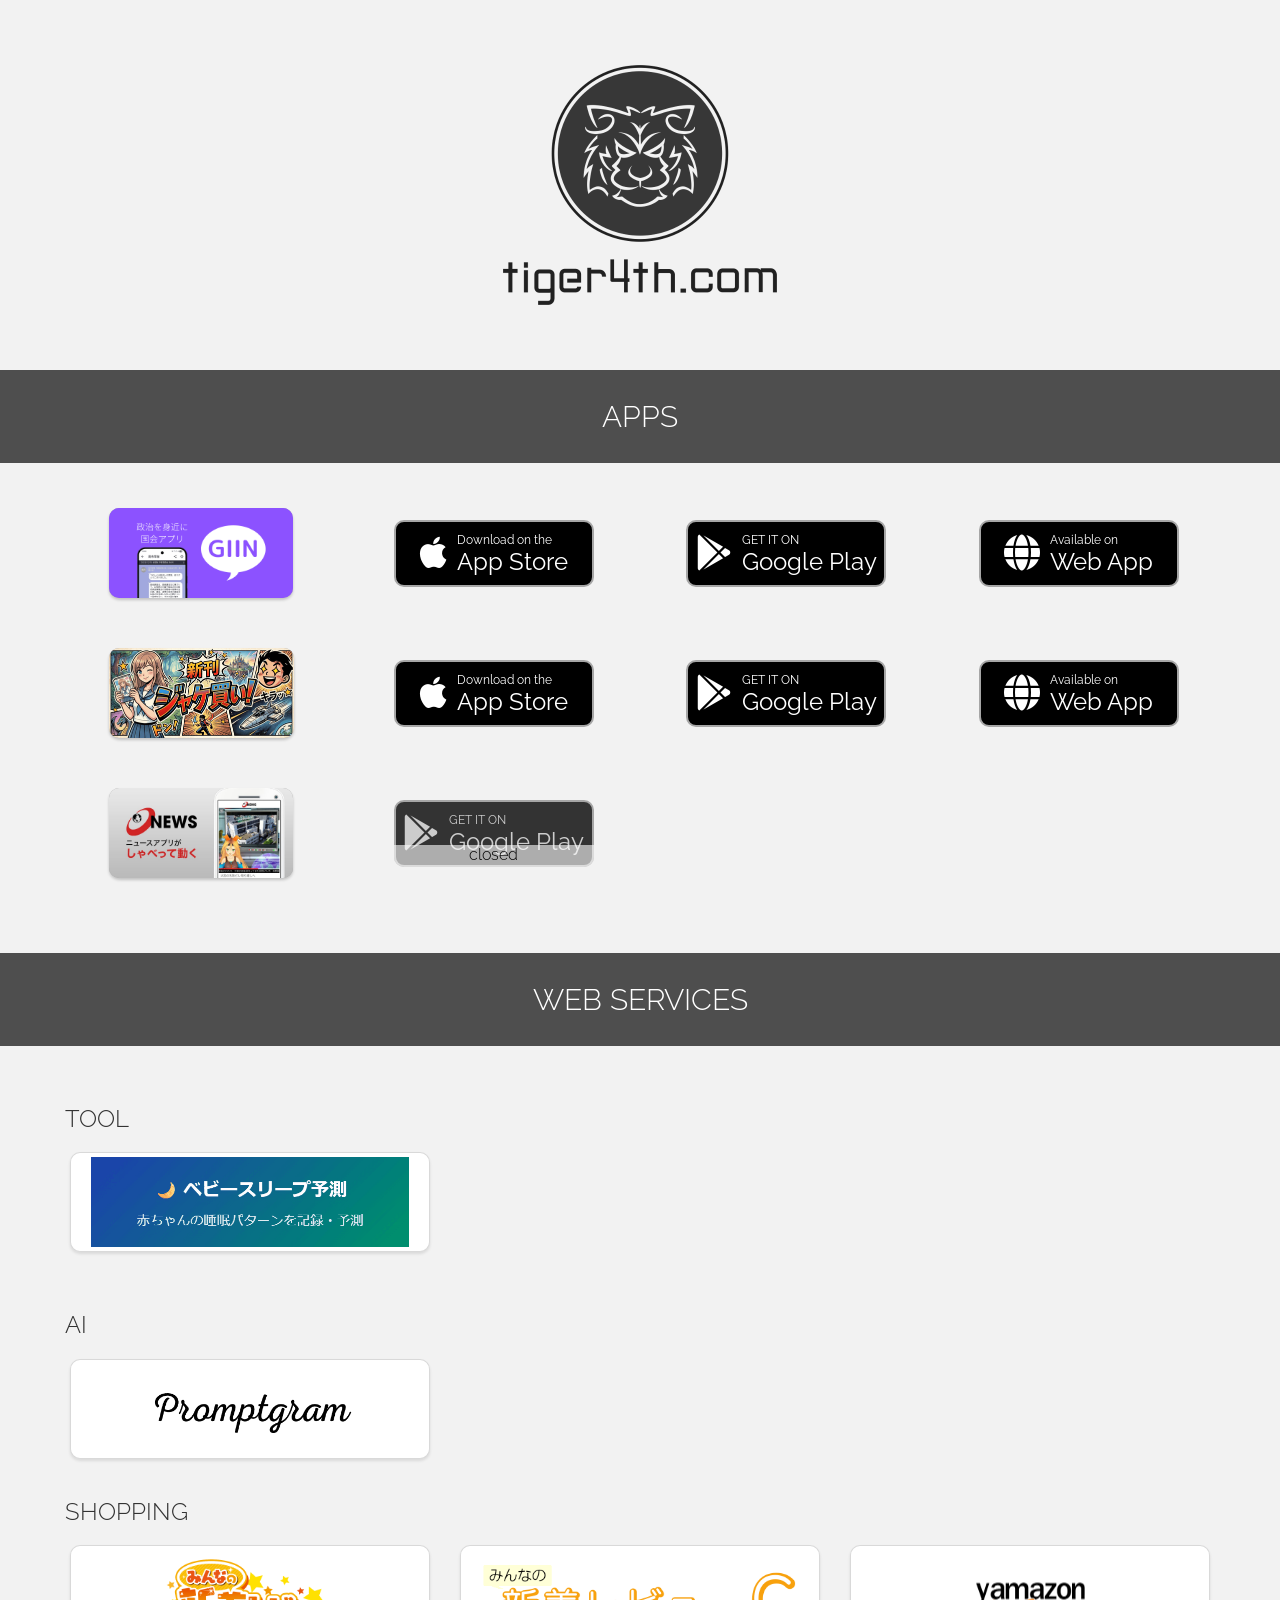
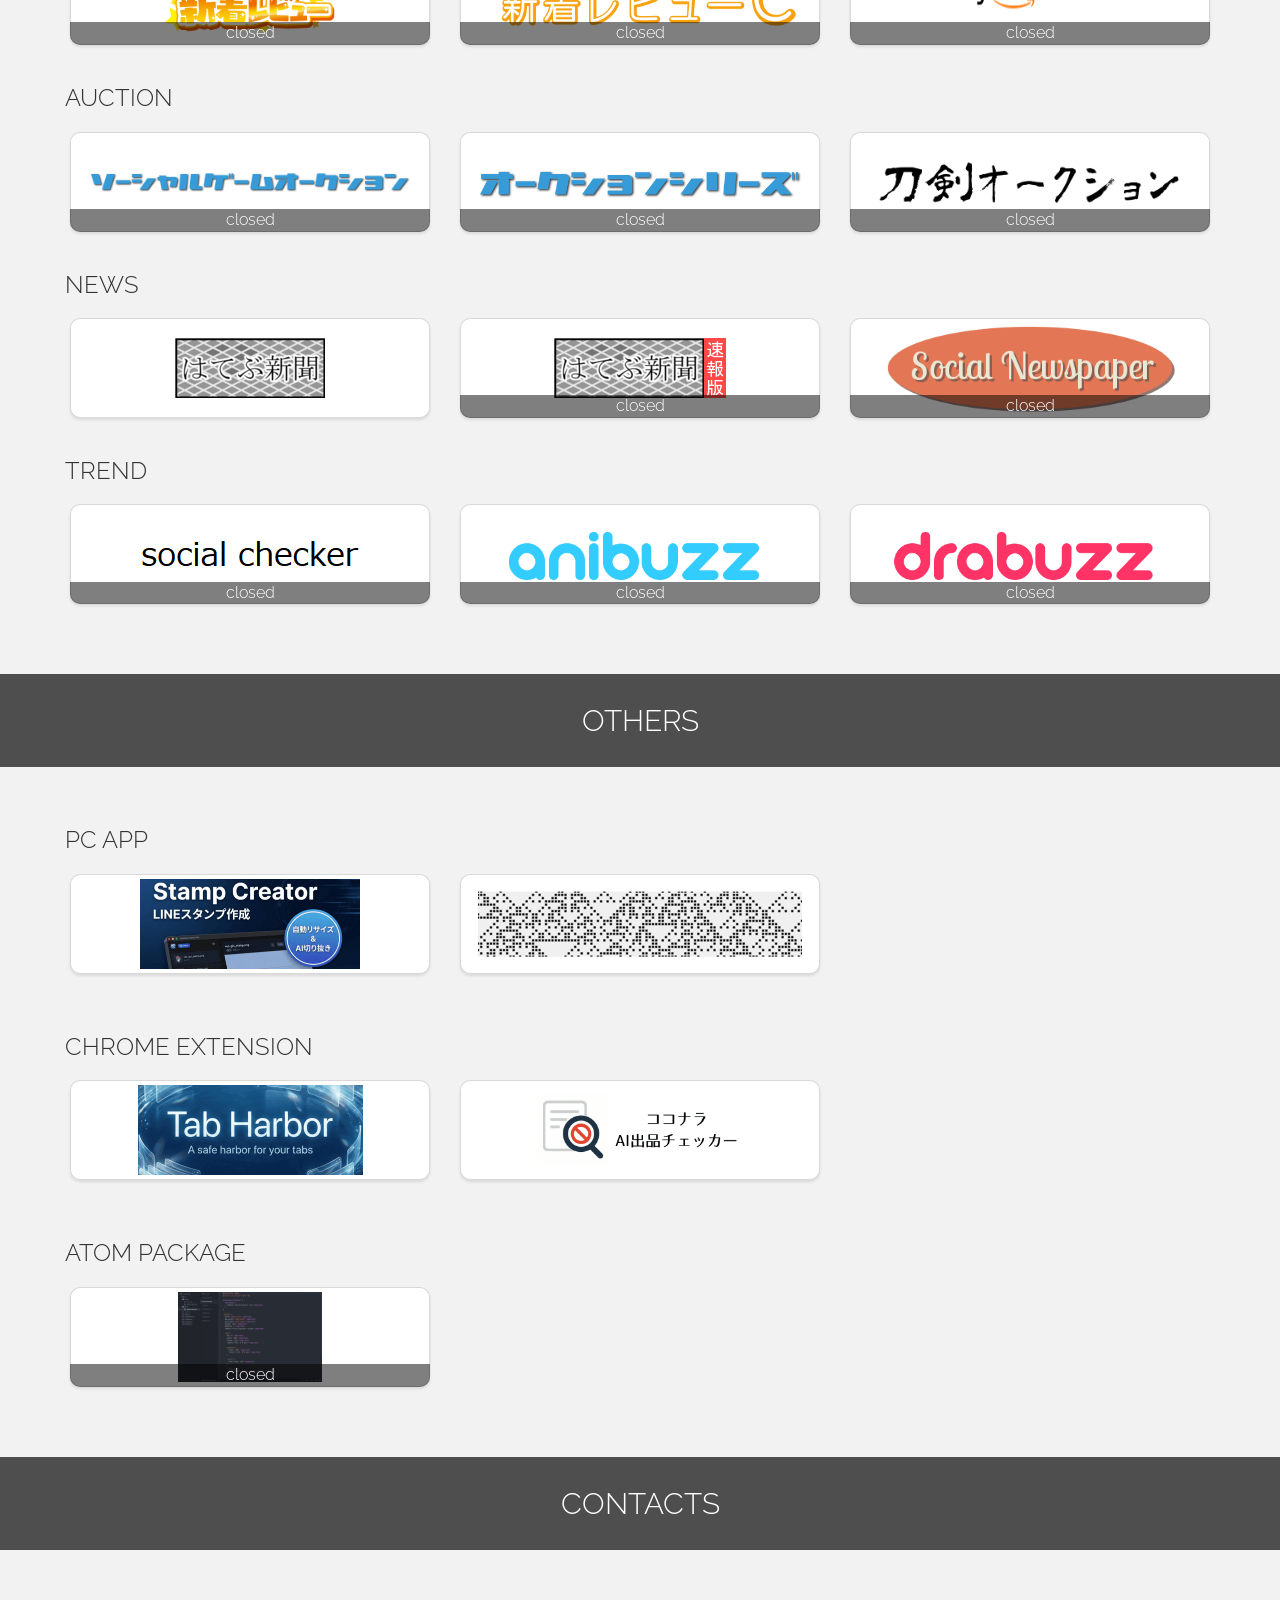
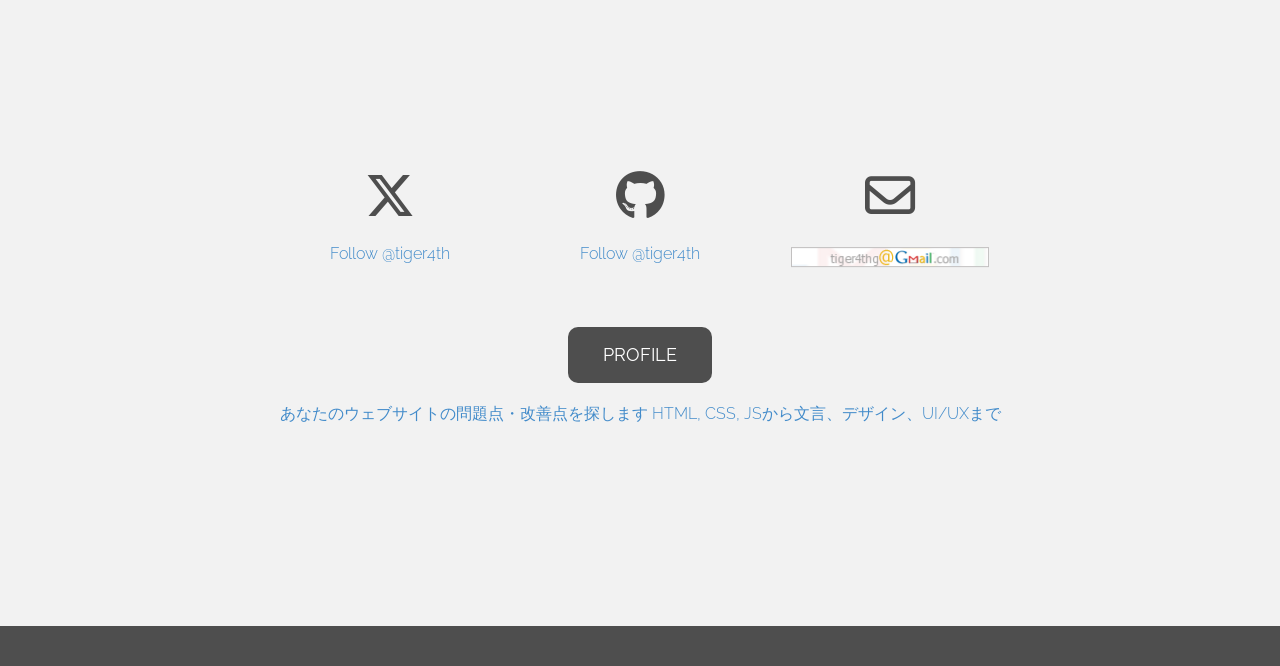
==== commit a46be030: "ジャケ買い修正" ====
--- a/index.html
+++ b/index.html
@@ -65,14 +65,25 @@
   <div class="container mt">
     <div class="row mt">
       <div class="centered">
-        <div class="col-md-4">
+        <div class="col-md-3">
           <div class="box">
             <a href="https://tiger4th.com/lp/giin/" target="_blank">
               <img src="image/giin.png" alt="GIIN（ギイン）" class="app-image">
             </a>
           </div>
         </div>
-        <div class="col-md-4">
+        <div class="col-md-3">
+          <div class="box -app">
+            <a href="https://apps.apple.com/jp/app/id6758155810" target="_blank" class="btn-app">
+              <i class="fa-brands fa-apple"></i>
+              <div>
+                <span class="btn-app-text-small">Download on the</span><br>
+                <span class="btn-app-text">App Store</span>
+              </div>
+            </a>
+          </div>
+        </div>
+        <div class="col-md-3">
           <div class="box -app">
             <a href="https://play.google.com/store/apps/details?id=com.tiger4th.giin" target="_blank" class="btn-app">
               <i class="fa-brands fa-google-play"></i>
@@ -83,9 +94,31 @@
             </a>
           </div>
         </div>
-        <div class="col-md-4">
-          <div class="box -app">
-            <a href="https://apps.apple.com/jp/app/id6758155810" target="_blank" class="btn-app">
+        <div class="col-md-3">
+          <div class="box -app">
+            <a href="https://tiger4th.com/giin/" target="_blank" class="btn-app">
+              <i class="fa-solid fa-globe"></i>
+              <div>
+                <span class="btn-app-text-small">Available on</span><br>
+                <span class="btn-app-text">Web App</span>
+              </div>
+            </a>
+          </div>
+        </div>
+      </div>
+    </div>
+    <div class="row mt">
+      <div class="centered">
+        <div class="col-md-3">
+          <div class="box">
+            <a href="https://tiger4th.com/lp/jacket/" target="_blank">
+              <img src="image/jacket.png" alt="新刊ジャケ買い！" class="app-image">
+            </a>
+          </div>
+        </div>
+        <div class="col-md-3">
+          <div class="box -app">
+            <a href="https://itunes.apple.com/jp/app/id1077352084" target="_blank" class="btn-app">
               <i class="fa-brands fa-apple"></i>
               <div>
                 <span class="btn-app-text-small">Download on the</span><br>
@@ -94,35 +127,25 @@
             </a>
           </div>
         </div>
-      </div>
-    </div>
-    <div class="row mt">
-      <div class="centered">
-        <div class="col-md-4">
-          <div class="box">
-            <a href="https://tiger4th.com/jacket/" target="_blank">
-              <img src="image/jacket.png" alt="新刊ジャケ買い！" class="app-image">
-            </a>
-          </div>
-        </div>
-        <div class="col-md-4">
+        <div class="col-md-3">
+          <div class="box -app">
+            <a href="https://play.google.com/store/apps/details?id=com.tiger4th.jacket2" target="_blank"
+              class="btn-app">
+              <i class="fa-brands fa-google-play"></i>
+              <div>
+                <span class="btn-app-text-small">GET IT ON</span><br>
+                <span class="btn-app-text">Google Play</span>
+              </div>
+            </a>
+          </div>
+        </div>
+        <div class="col-md-3">
           <div class="box -app">
             <a href="https://tiger4th.com/jacket/" target="_blank" class="btn-app">
               <i class="fa-solid fa-globe"></i>
               <div>
                 <span class="btn-app-text-small">Available on</span><br>
                 <span class="btn-app-text">Web App</span>
-              </div>
-            </a>
-          </div>
-        </div>
-        <div class="col-md-4">
-          <div class="box -app">
-            <a href="https://itunes.apple.com/jp/app/id1077352084" target="_blank" class="btn-app">
-              <i class="fa-brands fa-apple"></i>
-              <div>
-                <span class="btn-app-text-small">Download on the</span><br>
-                <span class="btn-app-text">App Store</span>
               </div>
             </a>
           </div>
@@ -148,14 +171,14 @@
     </div>
     <div class="row mt">
       <div class="centered">
-        <div class="col-md-4">
+        <div class="col-md-3">
           <div class="box">
             <a href="https://www.youtube.com/live/lsujyuPHnxE?si=DpBpFKjRRNSnfrzw&t=2814" target="_blank">
               <img src="image/onews.jpg" alt="ONEWS" class="app-image">
             </a>
           </div>
         </div>
-        <div class="col-md-4">
+        <div class="col-md-3">
           <div class="box -app">
             <a href="https://play.google.com/store/apps/details?id=com.tiger4th.onews" target="_blank"
               class="btn-app -closed">
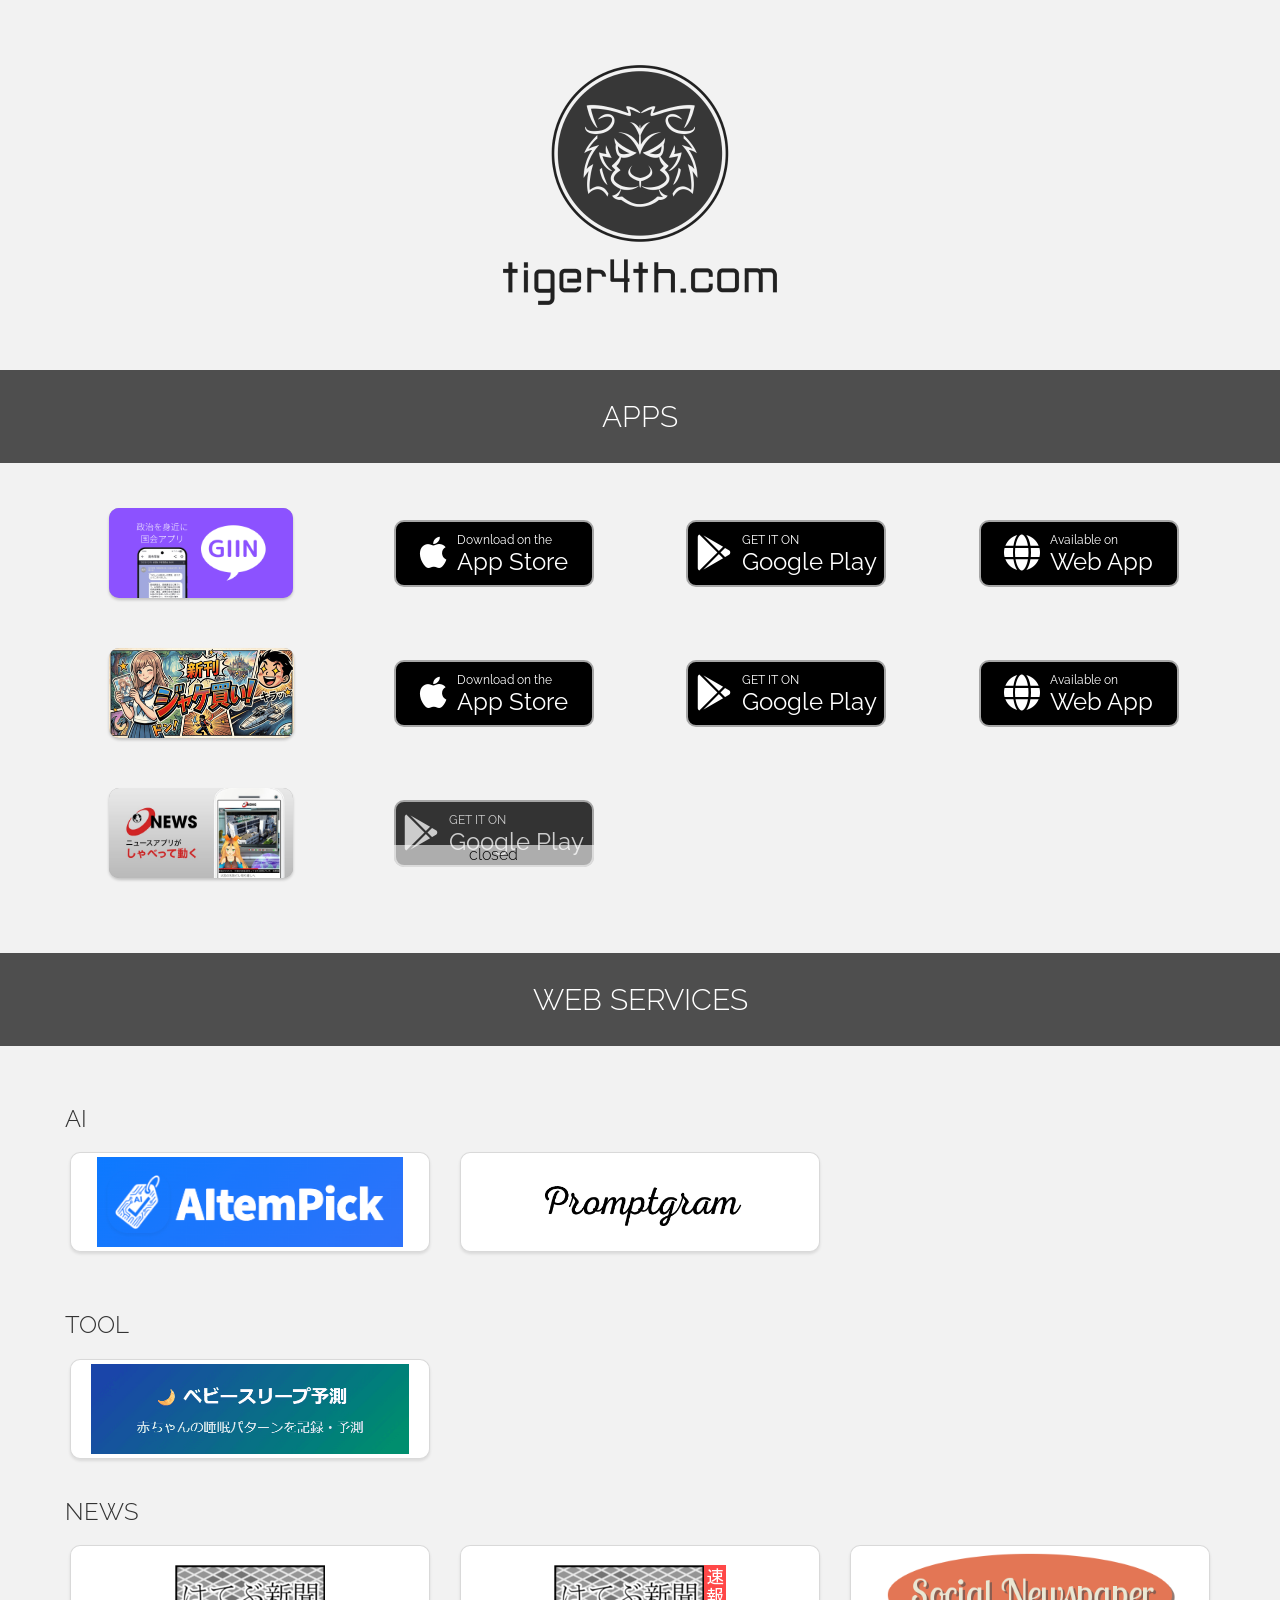
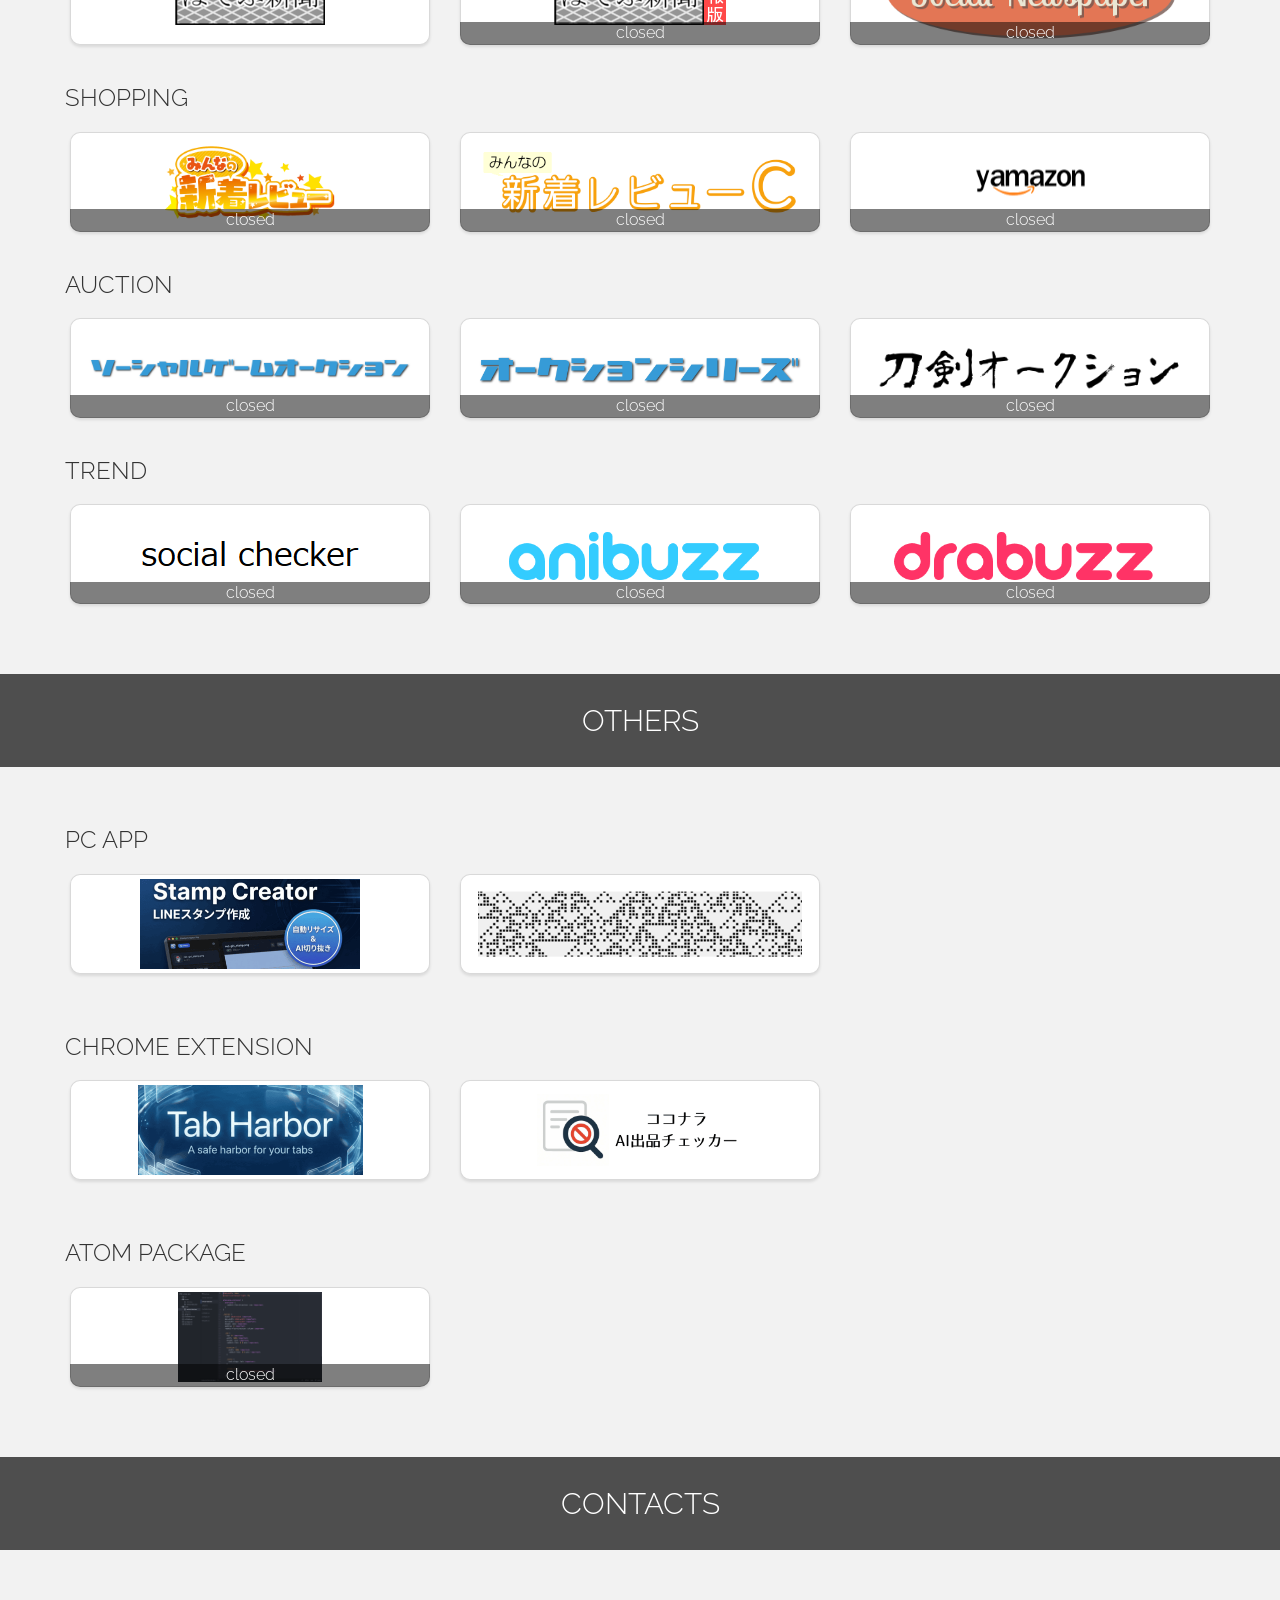
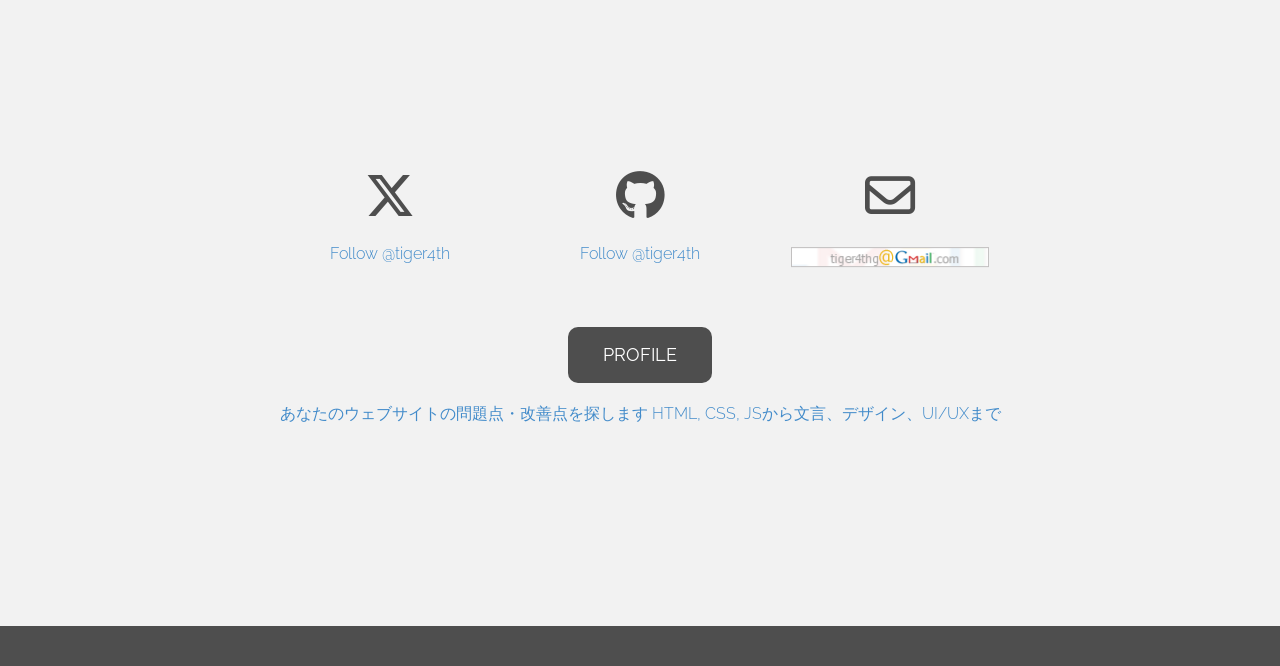
==== commit 06aae6ed: "AItemPick追加" ====
--- a/index.html
+++ b/index.html
@@ -1,5 +1,5 @@
 <!DOCTYPE html>
-<html xmlns="https://www.w3.org/1999/xhtml" lang="en" xml:lang="en">
+<html xmlns="https://www.w3.org/1999/xhtml" lang="ja" xml:lang="ja">
 
 <head>
   <meta charset="utf-8">
@@ -180,8 +180,7 @@
         </div>
         <div class="col-md-3">
           <div class="box -app">
-            <a href="https://play.google.com/store/apps/details?id=com.tiger4th.onews" target="_blank"
-              class="btn-app -closed">
+            <a href="javascript:;" class="btn-app -closed">
               <i class="fa-brands fa-google-play"></i>
               <div>
                 <span class="btn-app-text-small">GET IT ON</span><br>
@@ -213,6 +212,26 @@
 
   <div class="container mt">
     <div class="row mt">
+      <h3 class="ml">AI</h3>
+      <div class="centered">
+        <div class="col-md-4">
+          <a href="https://tiger4th.com/aitem-pick/" target="_blank">
+            <div class="card">
+              <img src="image/aitem_pick.png" alt="AItemPick">
+            </div>
+          </a>
+        </div>
+        <div class="col-md-4">
+          <a href="https://tiger4th.adalo.com/promptgram" target="_blank">
+            <div class="card">
+              <img src="image/promptgram.png" alt="promptgram">
+            </div>
+          </a>
+        </div>
+      </div>
+    </div>
+
+    <div class="row mt">
       <h3 class="ml">TOOL</h3>
       <div class="centered">
         <div class="col-md-4">
@@ -225,13 +244,29 @@
       </div>
     </div>
 
-    <div class="row mt">
-      <h3 class="ml">AI</h3>
-      <div class="centered">
-        <div class="col-md-4">
-          <a href="https://tiger4th.adalo.com/promptgram" target="_blank">
-            <div class="card">
-              <img src="image/promptgram.png" alt="promptgram">
+    <div class="row">
+      <h3 class="ml">NEWS</h3>
+      <div class="centered">
+        <div class="col-md-4">
+          <a href="https://tiger4th.com/hatebu/" target="_blank">
+            <div class="card">
+              <img src="image/hatebu.png" alt="はてぶ新聞">
+            </div>
+          </a>
+        </div>
+        <div class="col-md-4">
+          <a href="javascript:;">
+            <div class="card">
+              <img src="image/hatebu_ex.png" alt="はてぶ新聞 速報版">
+              <div class="closed"></div>
+            </div>
+          </a>
+        </div>
+        <div class="col-md-4">
+          <a href="https://tiger4th.com/snews/" target="_blank">
+            <div class="card">
+              <img src="image/snews.png" alt="Social Newspaper">
+              <div class="closed"></div>
             </div>
           </a>
         </div>
@@ -242,7 +277,7 @@
       <h3 class="ml">SHOPPING</h3>
       <div class="centered">
         <div class="col-md-4">
-          <a href="https://minrev.main.jp/" target="_blank">
+          <a href="javascript:;">
             <div class="card">
               <img src="image/minrev.png" alt="みんなの新着レビュー">
               <div class="closed"></div>
@@ -258,7 +293,7 @@
           </a>
         </div>
         <div class="col-md-4">
-          <a href="https://tiger4th.com/yamazon/" target="_blank">
+          <a href="javascript:;">
             <div class="card">
               <img src="image/yamazon.png" alt="Yamazon">
               <div class="closed"></div>
@@ -272,7 +307,7 @@
       <h3 class="ml">AUCTION</h3>
       <div class="centered">
         <div class="col-md-4">
-          <a href="https://tiger4th.com/sga/" target="_blank">
+          <a href="javascript:;">
             <div class="card">
               <img src="image/sga.png" alt="ソーシャルゲームオークション">
               <div class="closed"></div>
@@ -280,7 +315,7 @@
           </a>
         </div>
         <div class="col-md-4">
-          <a href="https://tiger4th.com/auc/" target="_blank">
+          <a href="javascript:;">
             <div class="card">
               <img src="image/auc.png" alt="オークションシリーズ">
               <div class="closed"></div>
@@ -288,38 +323,9 @@
           </a>
         </div>
         <div class="col-md-4">
-          <a href="https://tiger4th.com/sword/" target="_blank">
+          <a href="javascript:;">
             <div class="card">
               <img src="image/sword.png" alt="刀剣オークション">
-              <div class="closed"></div>
-            </div>
-          </a>
-        </div>
-      </div>
-    </div>
-
-    <div class="row">
-      <h3 class="ml">NEWS</h3>
-      <div class="centered">
-        <div class="col-md-4">
-          <a href="https://tiger4th.com/hatebu/" target="_blank">
-            <div class="card">
-              <img src="image/hatebu.png" alt="はてぶ新聞">
-            </div>
-          </a>
-        </div>
-        <div class="col-md-4">
-          <a href="https://tiger4th.com/hatebu_ex/" target="_blank">
-            <div class="card">
-              <img src="image/hatebu_ex.png" alt="はてぶ新聞 速報版">
-              <div class="closed"></div>
-            </div>
-          </a>
-        </div>
-        <div class="col-md-4">
-          <a href="https://tiger4th.com/snews/" target="_blank">
-            <div class="card">
-              <img src="image/snews.png" alt="Social Newspaper">
               <div class="closed"></div>
             </div>
           </a>
@@ -331,7 +337,7 @@
       <h3 class="ml">TREND</h3>
       <div class="centered">
         <div class="col-md-4">
-          <a href="https://tiger4th.com/sc/" target="_blank">
+          <a href="javascript:;">
             <div class="card">
               <img src="image/sc.png" alt="social checker">
               <div class="closed"></div>
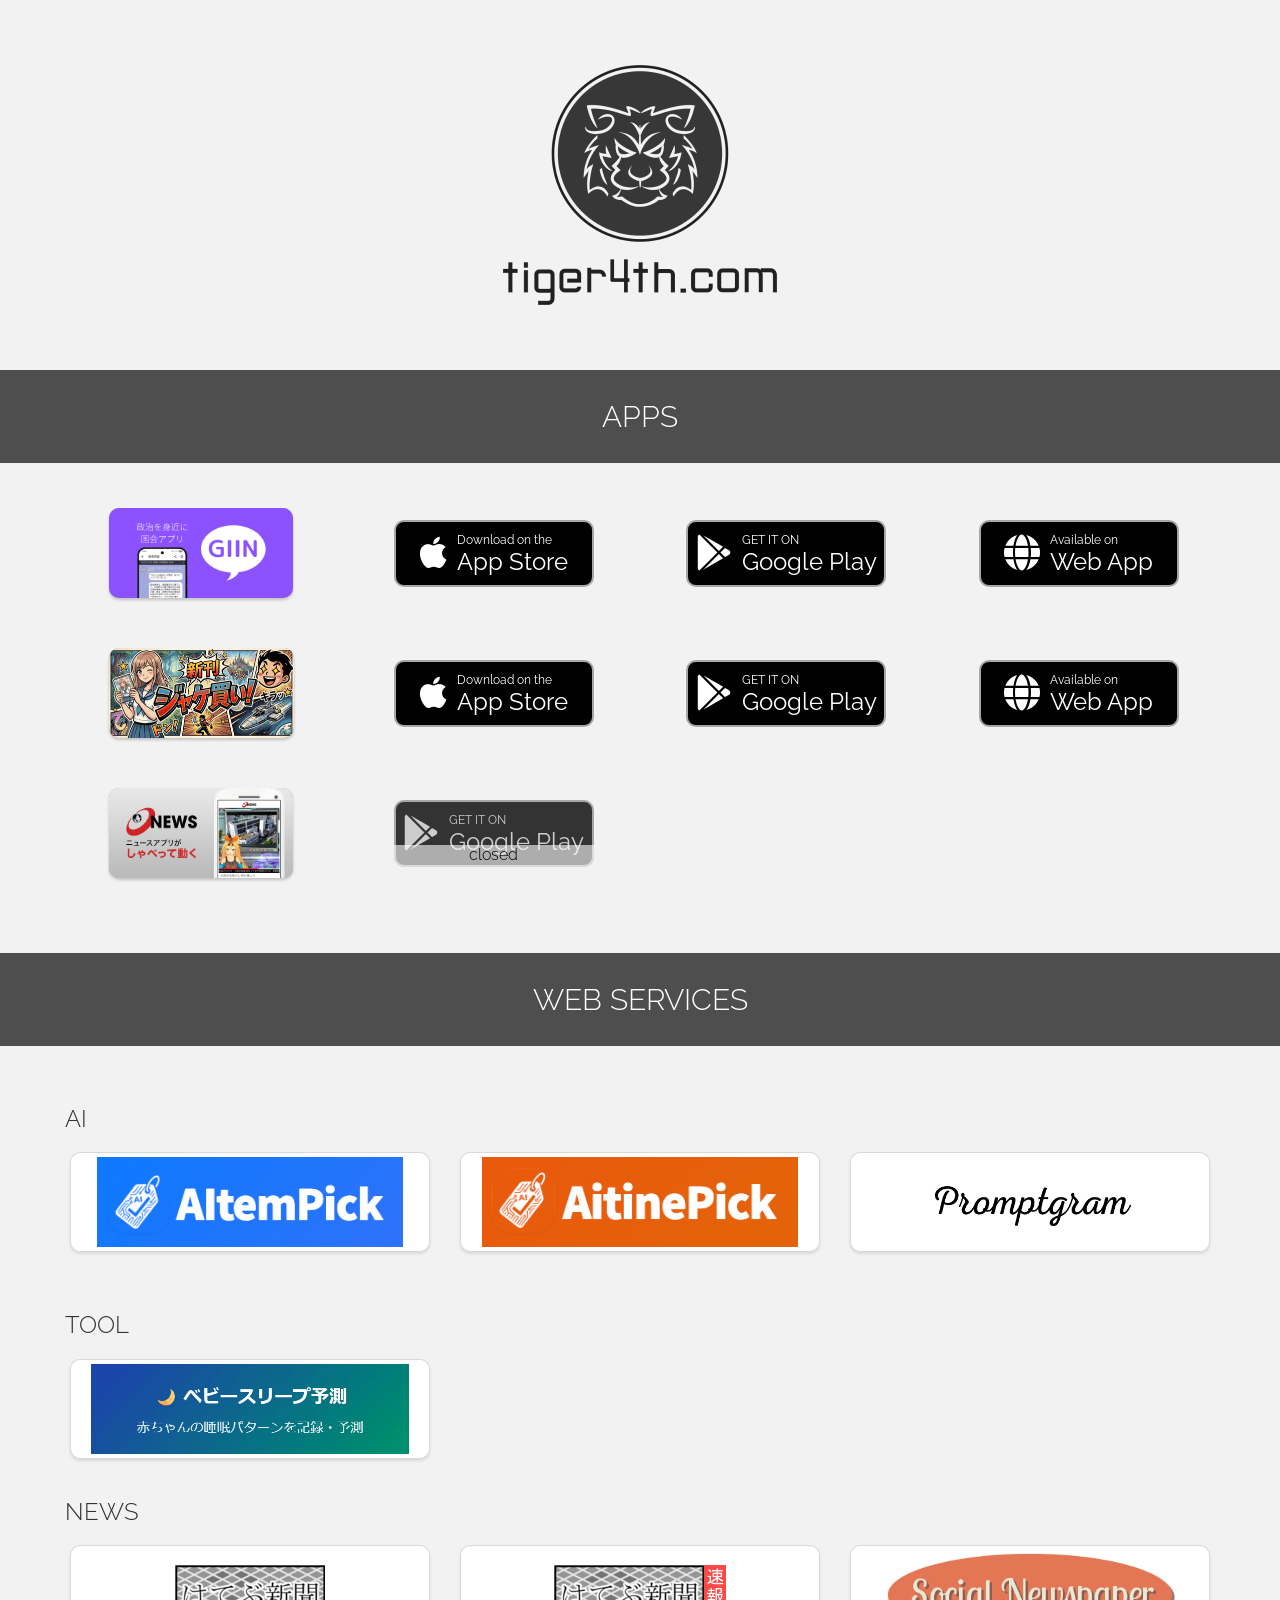
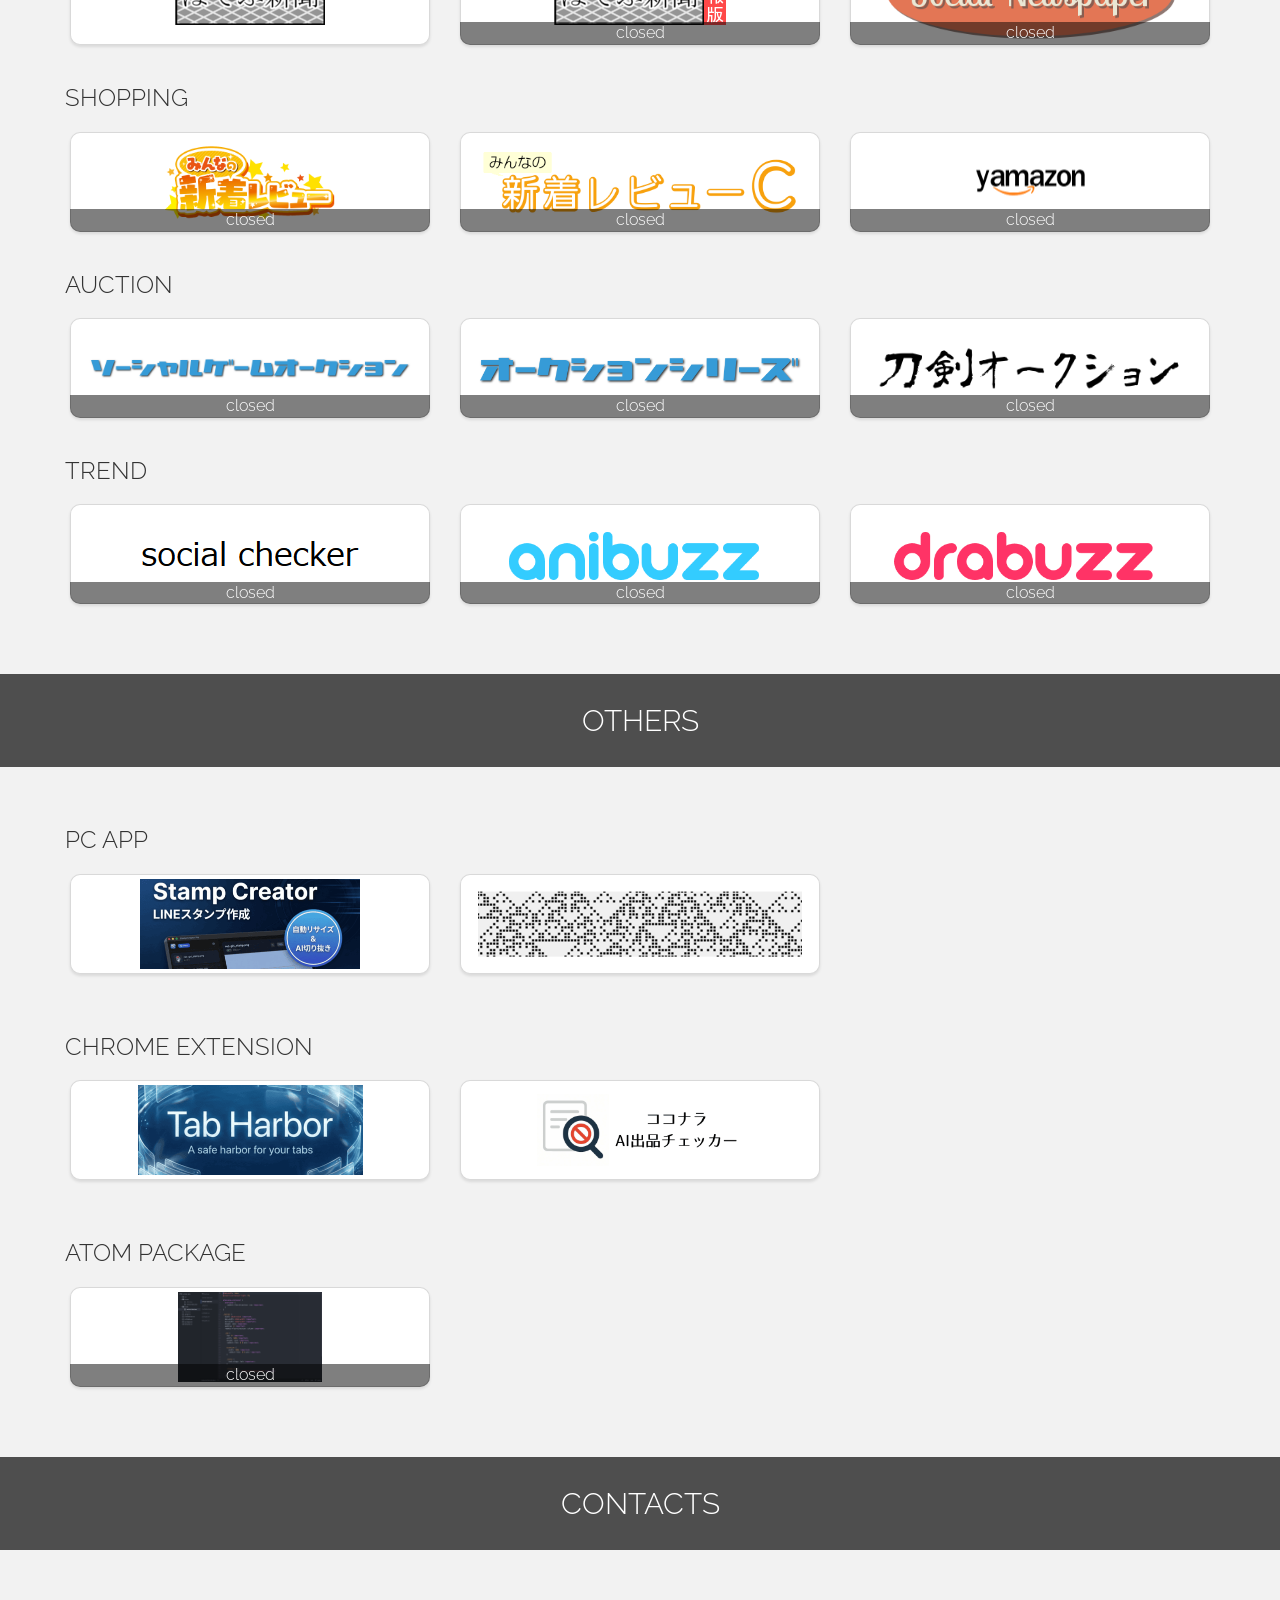
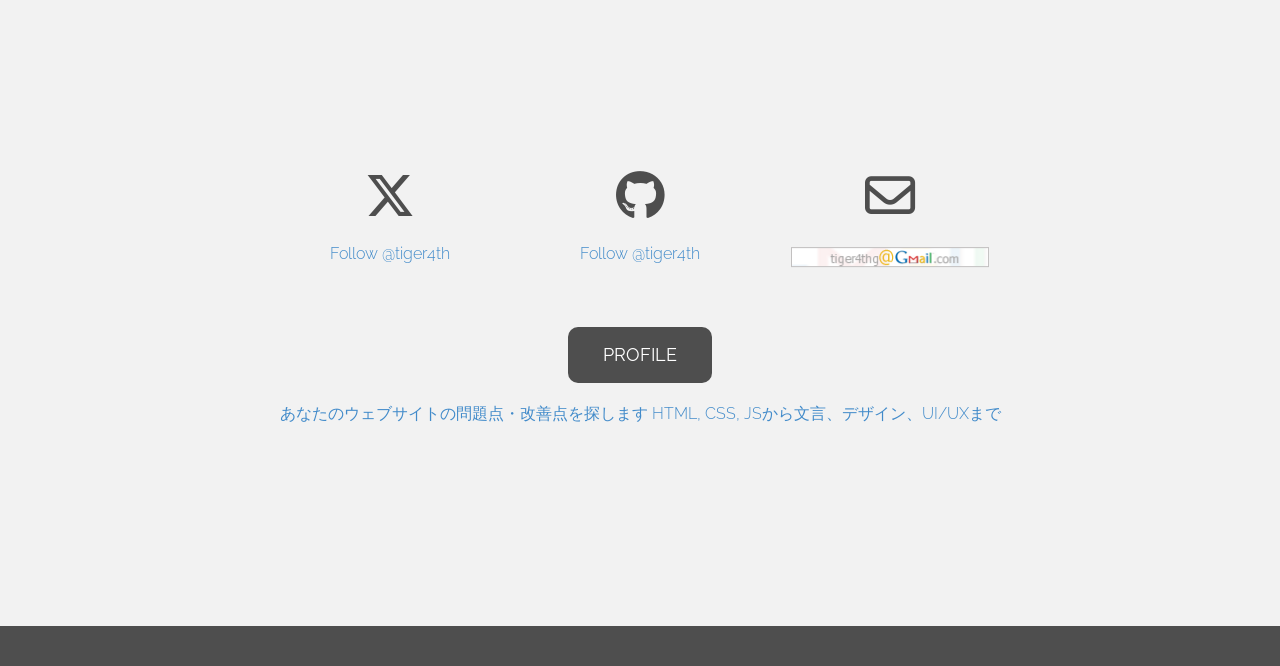
==== commit 1ecd99ad: "AitinePick追加" ====
--- a/index.html
+++ b/index.html
@@ -222,6 +222,13 @@
           </a>
         </div>
         <div class="col-md-4">
+          <a href="https://tiger4th.com/aitine-pick/" target="_blank">
+            <div class="card">
+              <img src="image/aitine_pick.png" alt="AItinePick">
+            </div>
+          </a>
+        </div>
+        <div class="col-md-4">
           <a href="https://tiger4th.adalo.com/promptgram" target="_blank">
             <div class="card">
               <img src="image/promptgram.png" alt="promptgram">
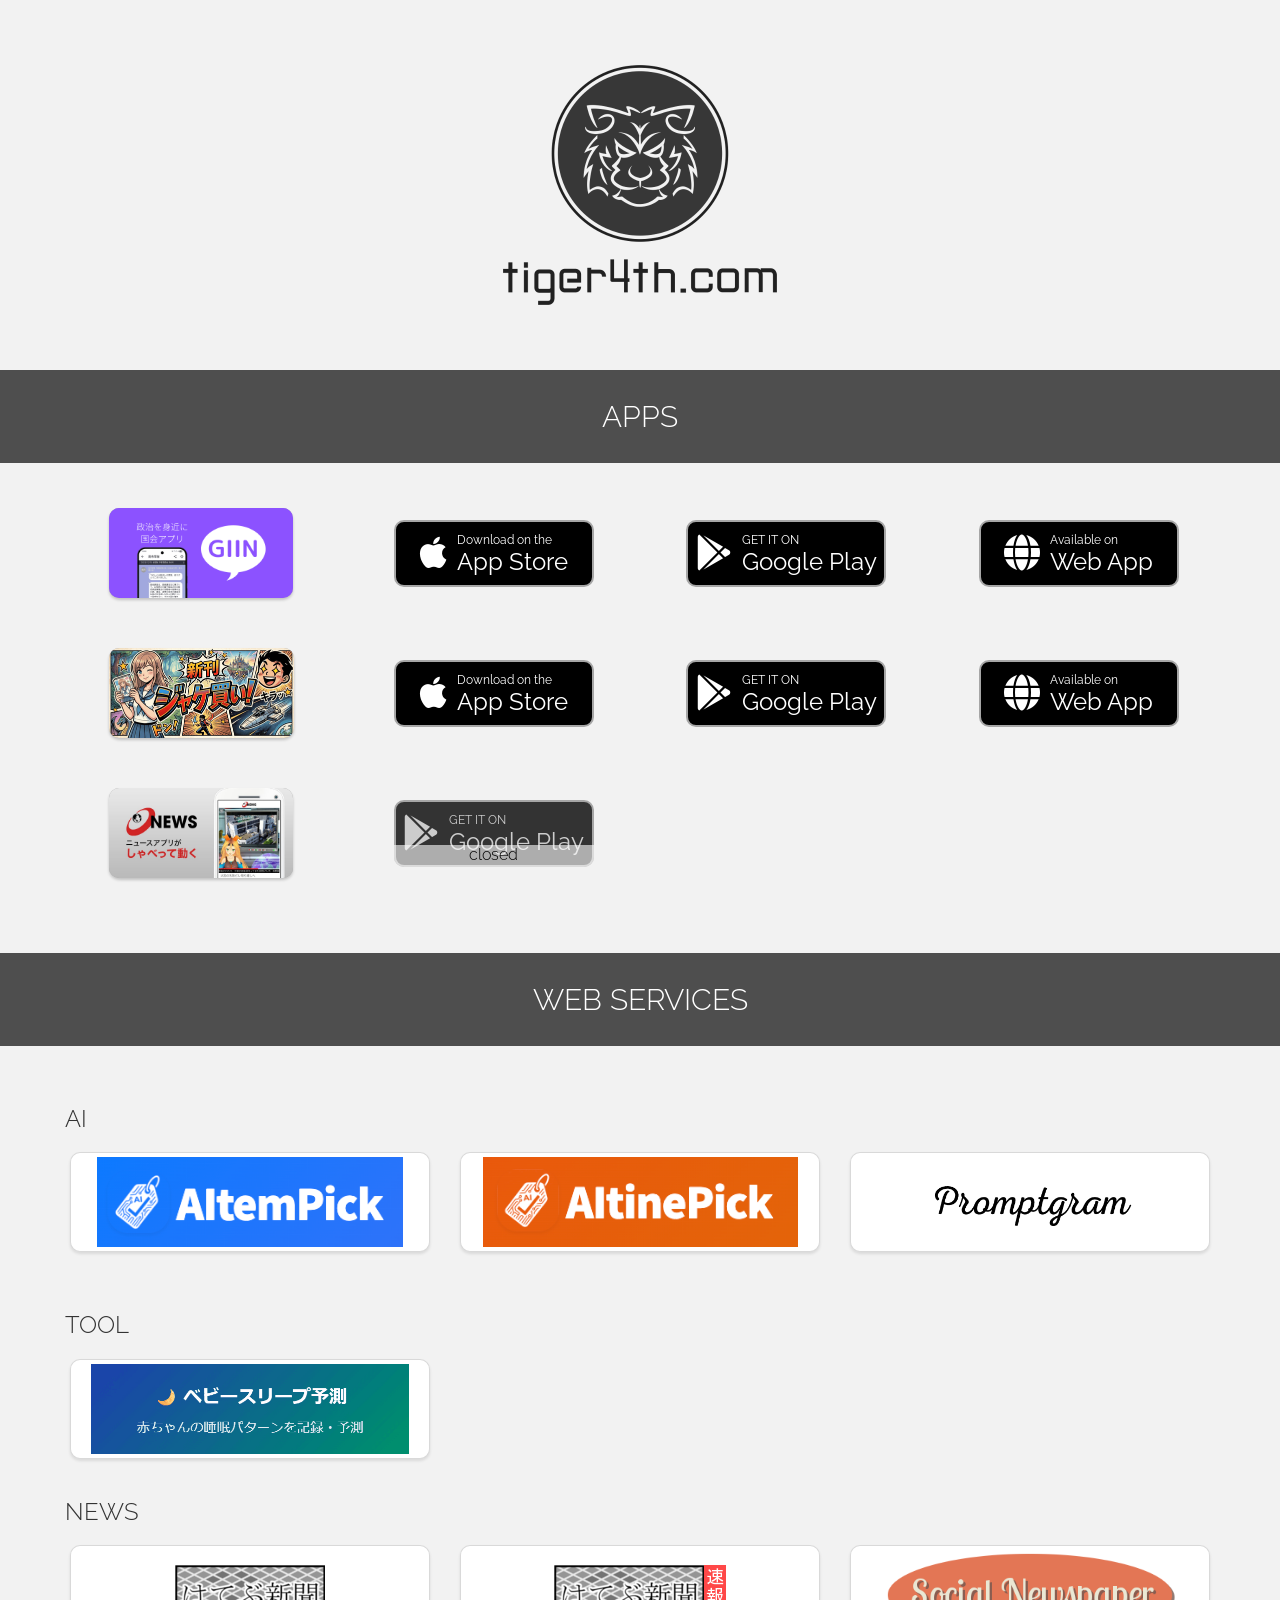
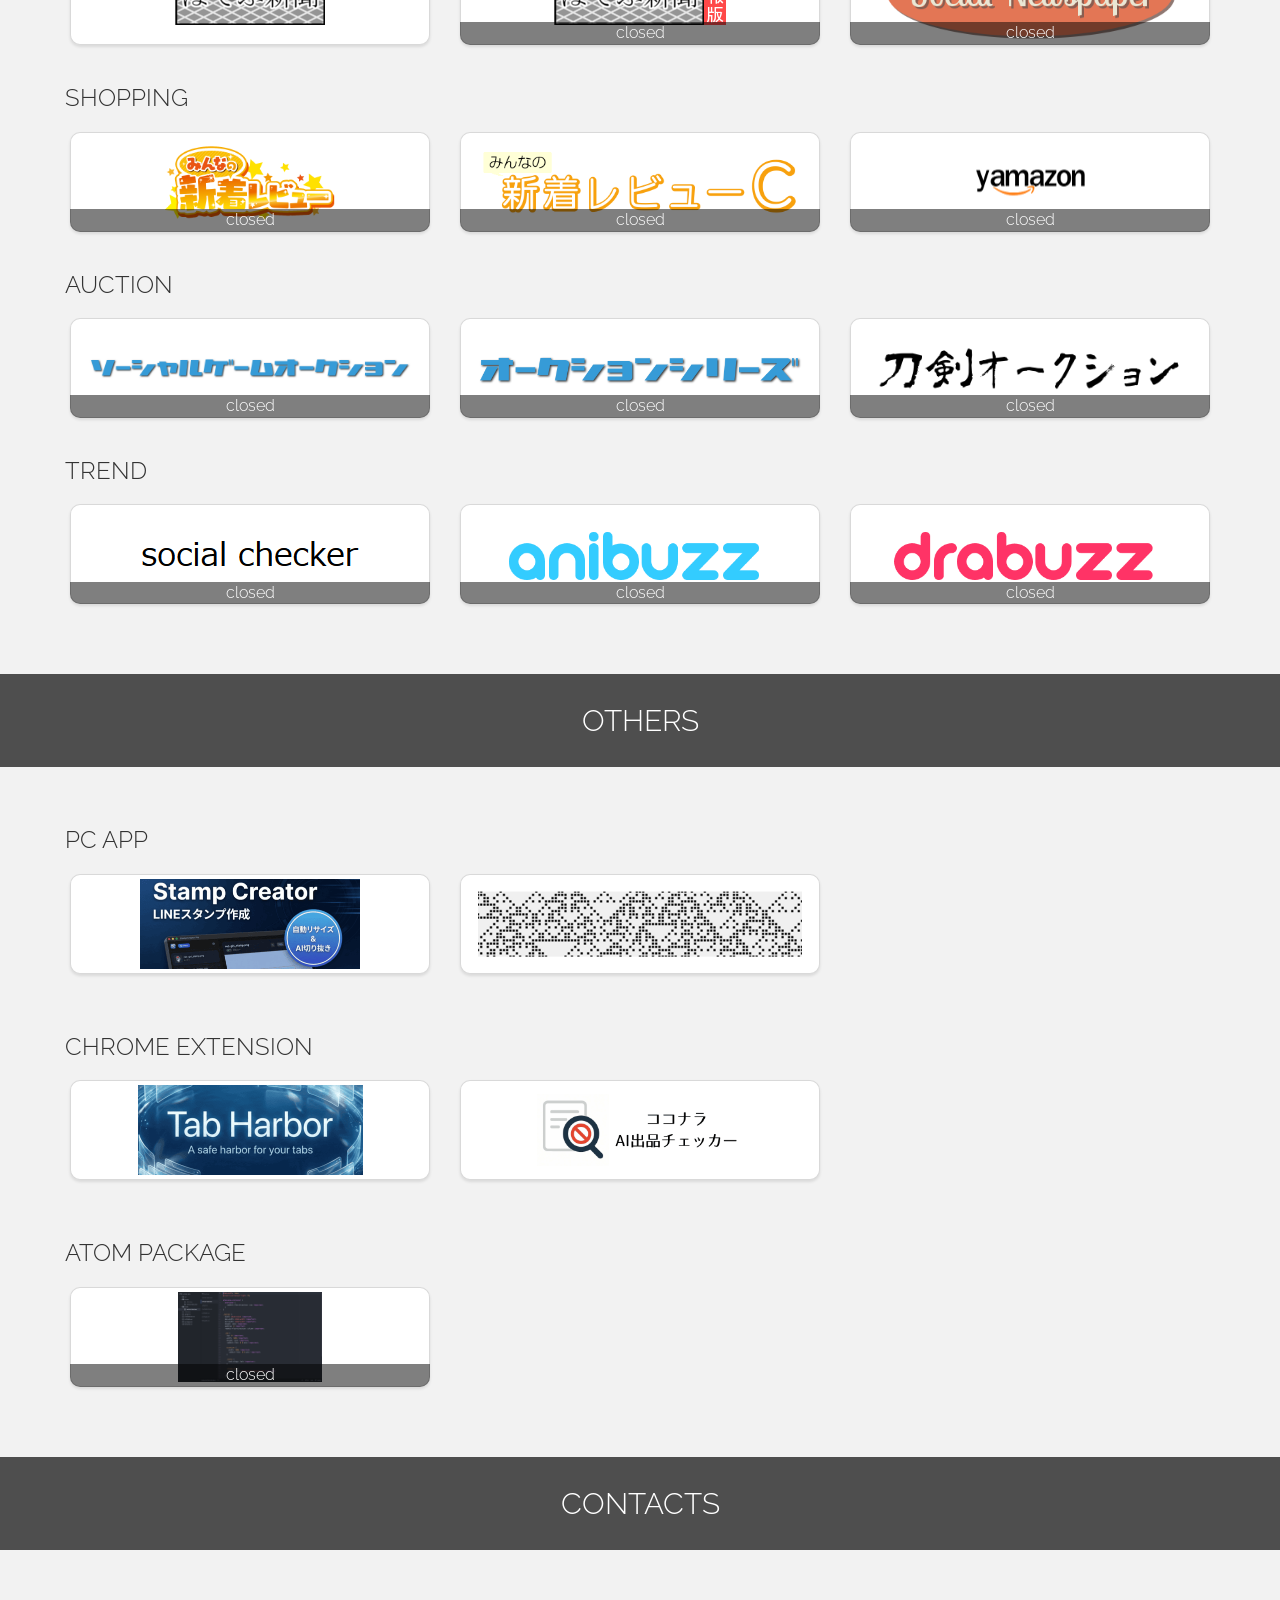
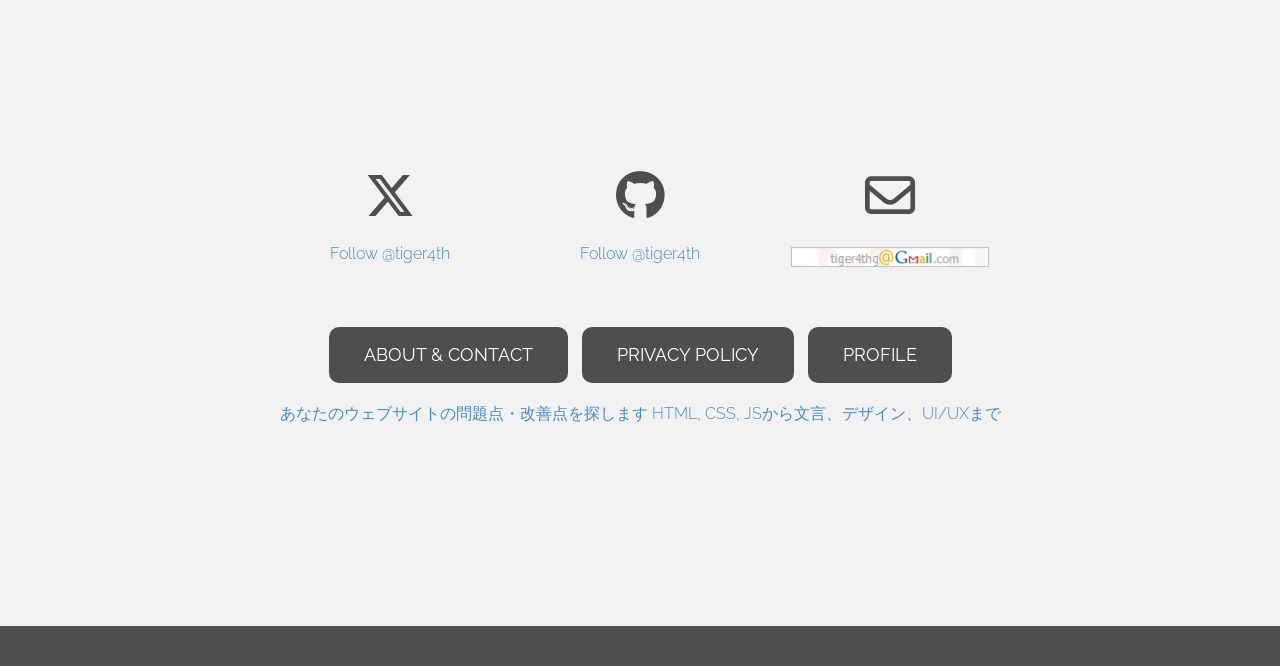
==== commit e9917086: "about, privacy修正" ====
--- a/index.html
+++ b/index.html
@@ -468,7 +468,9 @@
         </div>
       </div>
       <div class="row centered">
-        <a href="https://profile.coconala.com/users/167331" target="_blank" class="btn">PROFILE</a>
+        <a href="/about" class="btn" style="margin-right: 10px;">ABOUT & CONTACT</a>
+        <a href="/privacy" class="btn" style="margin-right: 10px;">PRIVACY POLICY</a>
+        <a href="https://coconala.com/users/167331" target="_blank" class="btn">PROFILE</a>
       </div>
       <div class="row centered mt">
         <a class="coconala-widget" href="https://coconala.com/services/200062" data-service_id="200062" data-width="300"
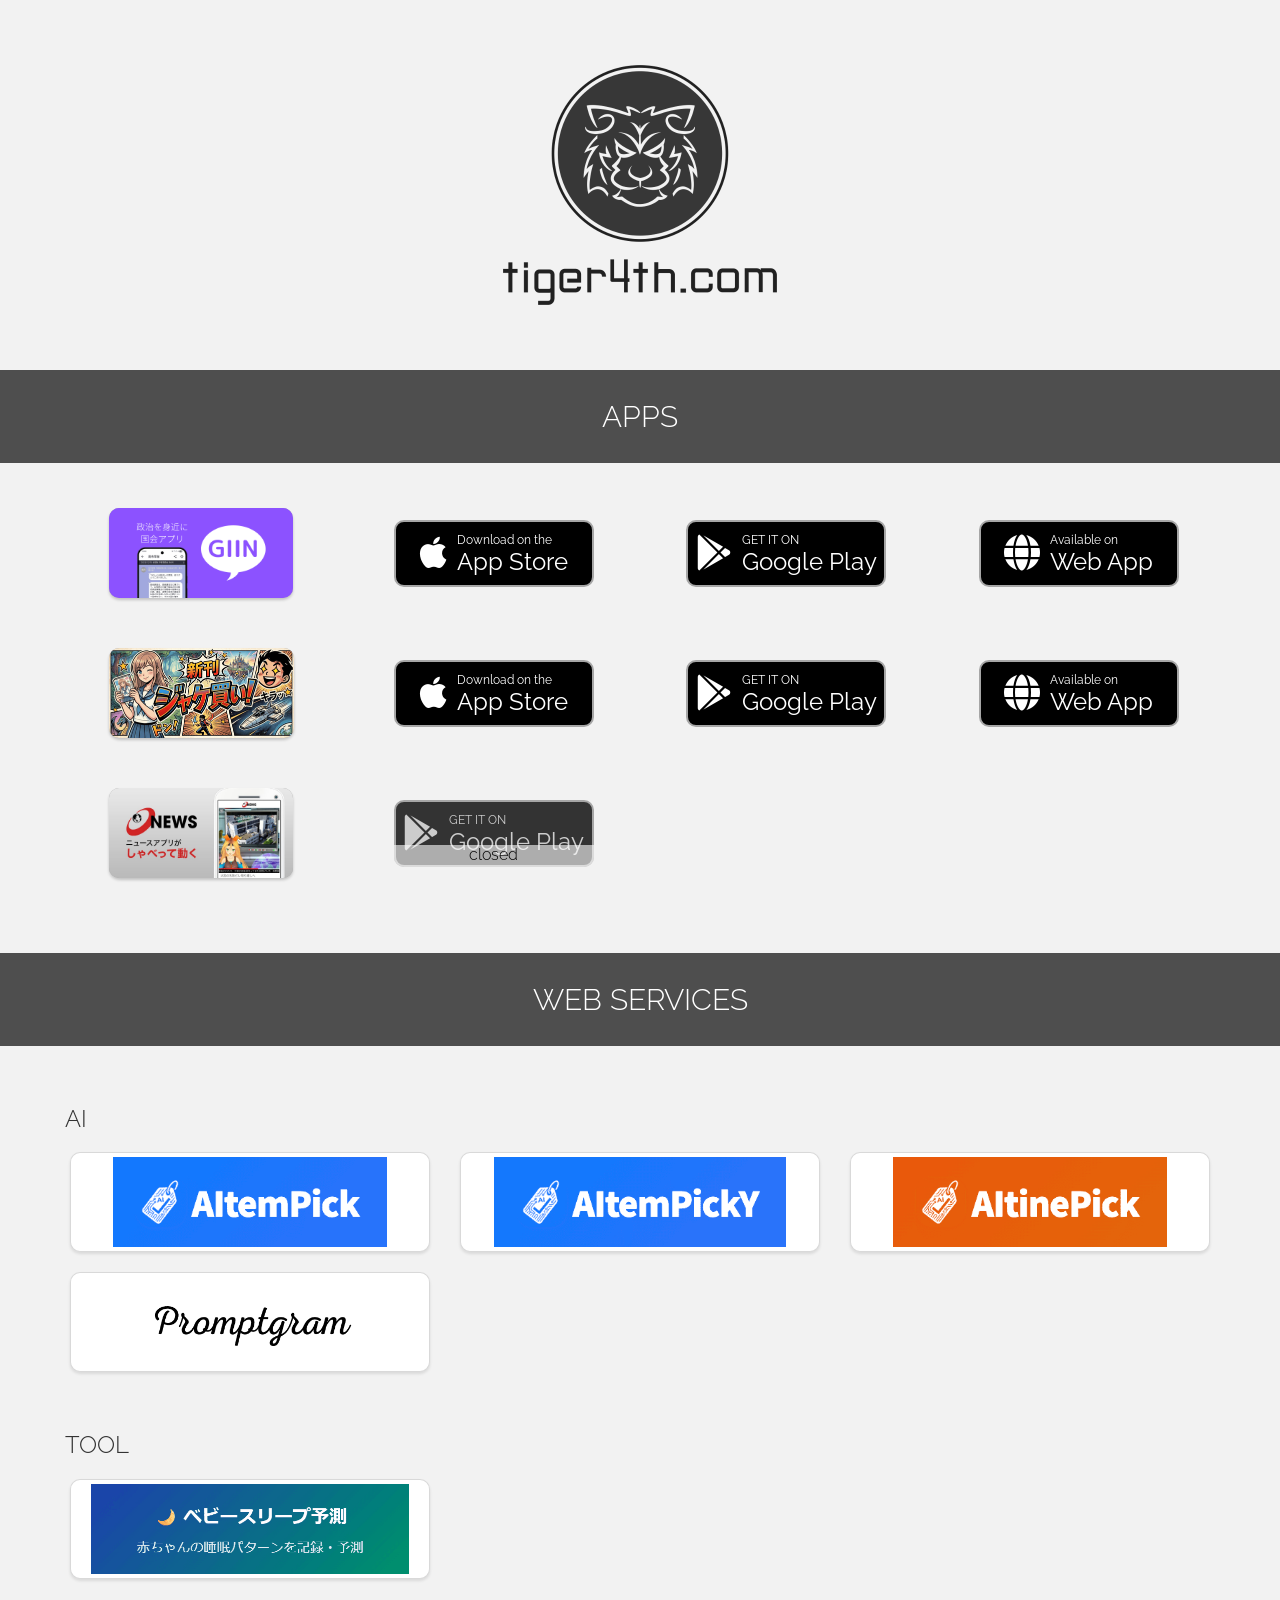
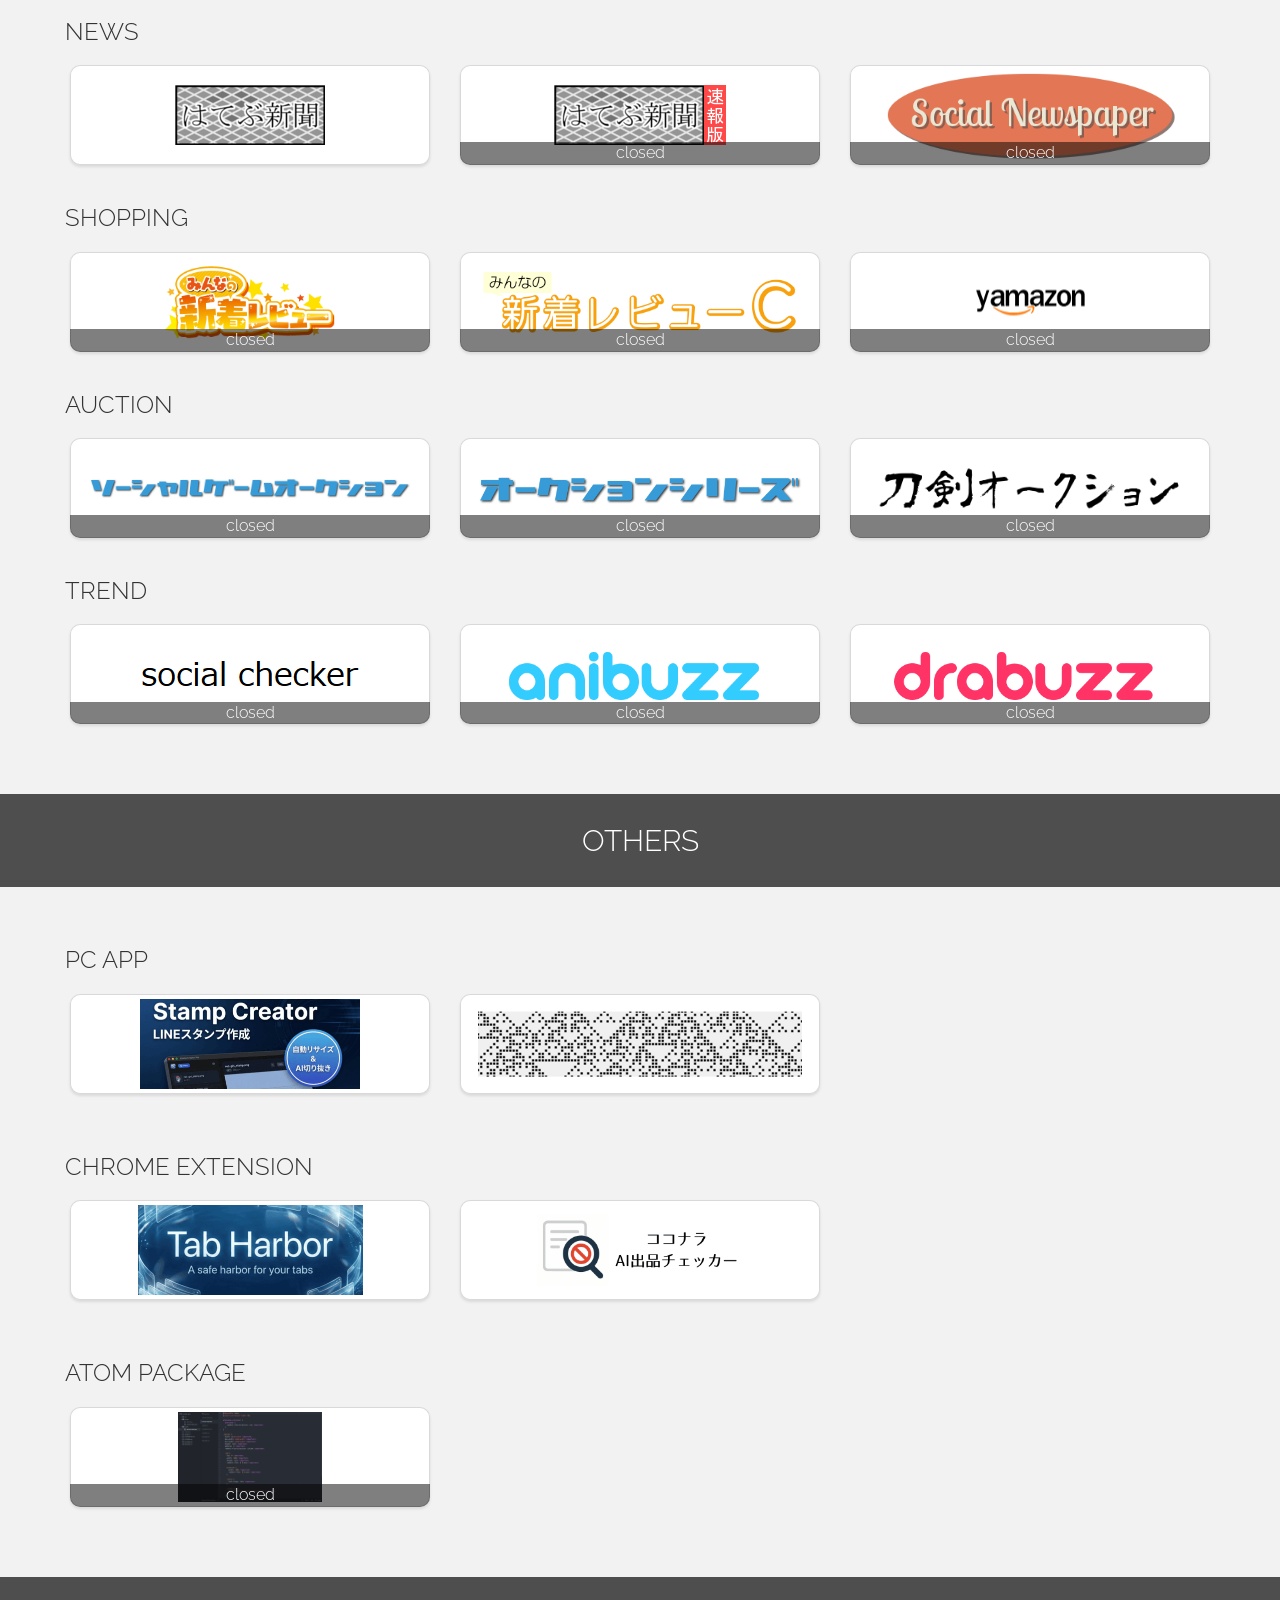
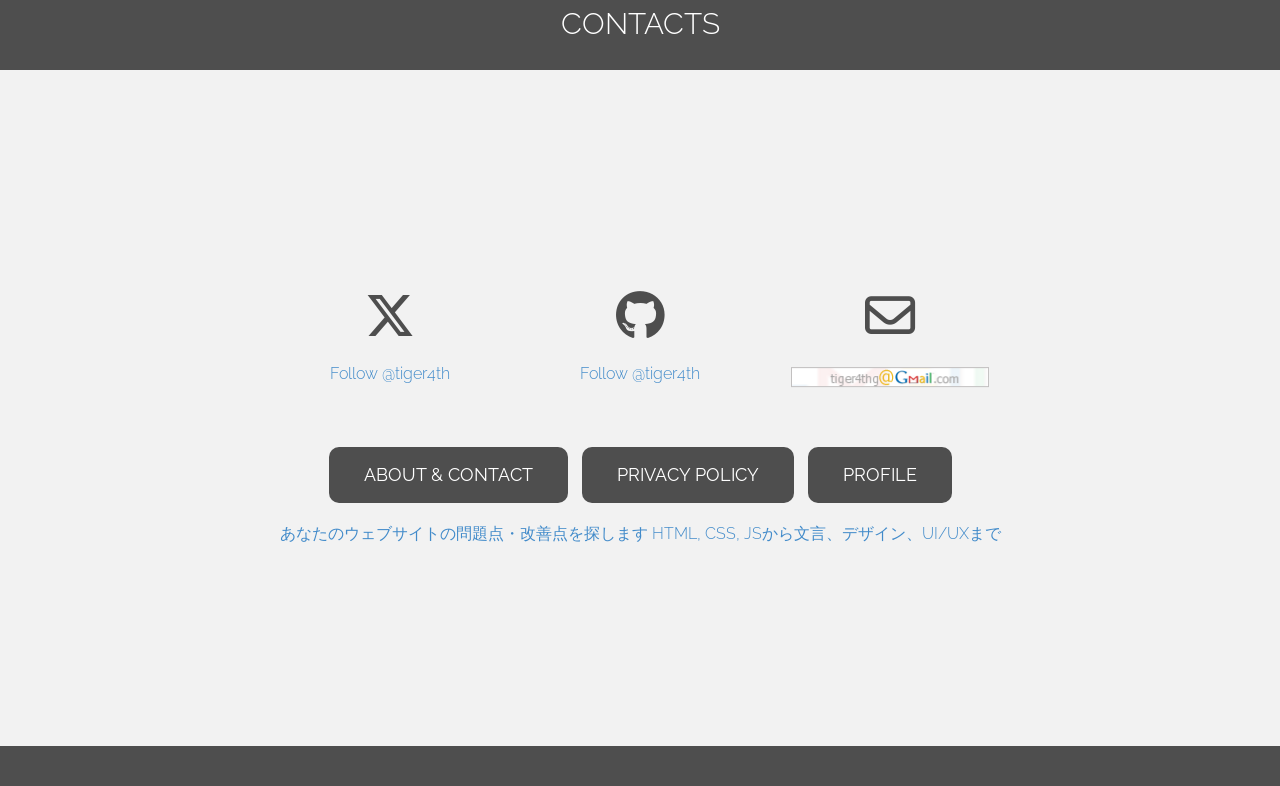
==== commit 759761dd: "AItemPickY追加" ====
--- a/index.html
+++ b/index.html
@@ -222,6 +222,13 @@
           </a>
         </div>
         <div class="col-md-4">
+          <a href="https://tiger4th.com/aitem-pick-y/" target="_blank">
+            <div class="card">
+              <img src="image/aitem_pick_y.png" alt="AItemPickY">
+            </div>
+          </a>
+        </div>
+        <div class="col-md-4">
           <a href="https://tiger4th.com/aitine-pick/" target="_blank">
             <div class="card">
               <img src="image/aitine_pick.png" alt="AItinePick">
